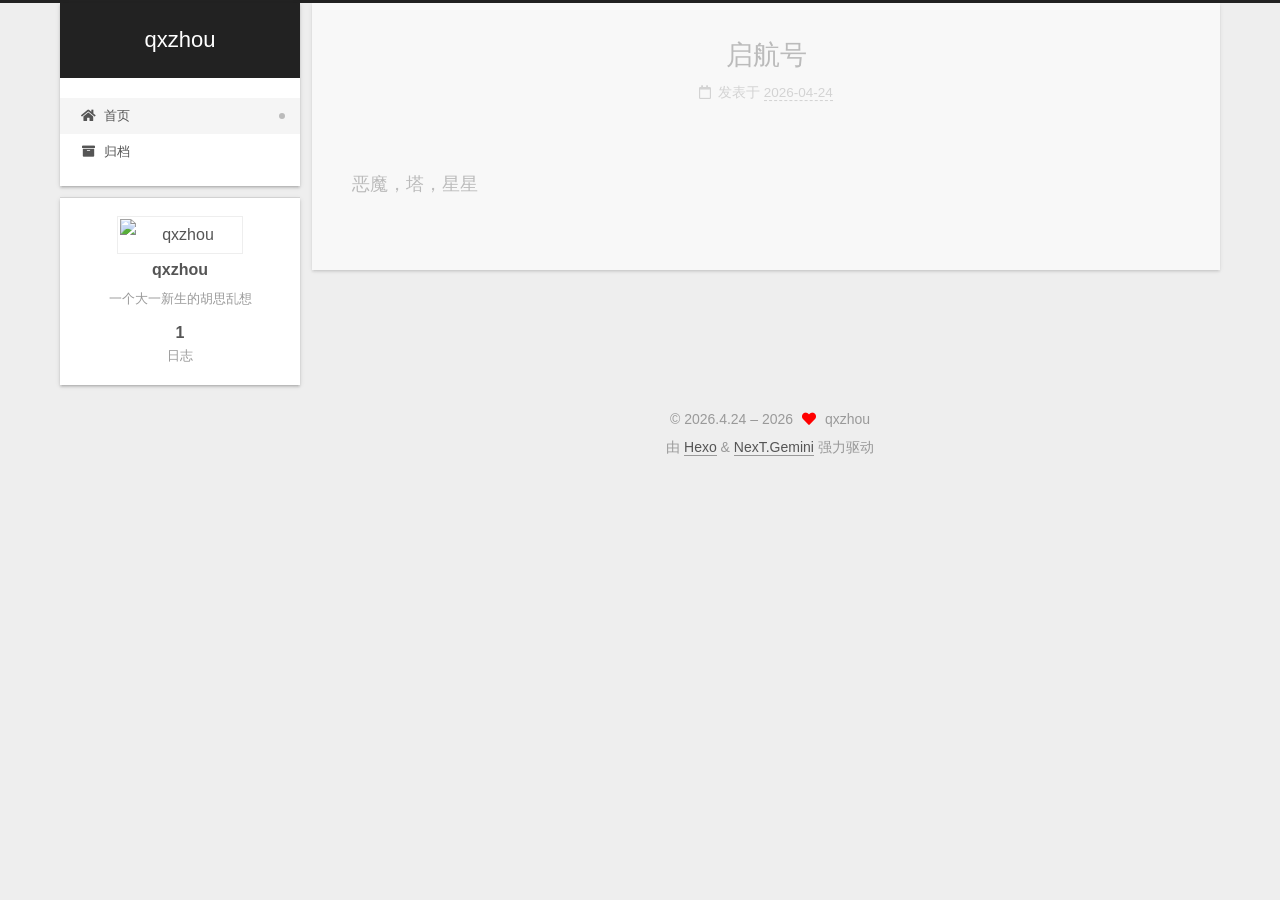
==== index.html @ 60a5f027 "Site updated: 2026-04-24 17:37:50" ====
<!DOCTYPE html>
<html lang="zh-CN">
<head>
  <meta charset="UTF-8">
<meta name="viewport" content="width=device-width, initial-scale=1, maximum-scale=2">
<meta name="theme-color" content="#222">
<meta name="generator" content="Hexo 8.1.1">
  <link rel="apple-touch-icon" sizes="180x180" href="/images/apple-touch-icon-next.png">
  <link rel="icon" type="image/png" sizes="32x32" href="/images/favicon-32x32-next.png">
  <link rel="icon" type="image/png" sizes="16x16" href="/images/favicon-16x16-next.png">
  <link rel="mask-icon" href="/images/logo.svg" color="#222">

<link rel="stylesheet" href="/css/main.css">


<link rel="stylesheet" href="/lib/font-awesome/css/all.min.css">

<script id="hexo-configurations">
    var NexT = window.NexT || {};
    var CONFIG = {"hostname":"example.com","root":"/","scheme":"Gemini","version":"7.8.0","exturl":false,"sidebar":{"position":"left","display":"post","padding":18,"offset":12,"onmobile":false},"copycode":{"enable":false,"show_result":false,"style":null},"back2top":{"enable":true,"sidebar":false,"scrollpercent":false},"bookmark":{"enable":false,"color":"#222","save":"auto"},"fancybox":false,"mediumzoom":false,"lazyload":false,"pangu":false,"comments":{"style":"tabs","active":null,"storage":true,"lazyload":false,"nav":null},"algolia":{"hits":{"per_page":10},"labels":{"input_placeholder":"Search for Posts","hits_empty":"We didn't find any results for the search: ${query}","hits_stats":"${hits} results found in ${time} ms"}},"localsearch":{"enable":false,"trigger":"auto","top_n_per_article":1,"unescape":false,"preload":false},"motion":{"enable":true,"async":false,"transition":{"post_block":"fadeIn","post_header":"slideDownIn","post_body":"slideDownIn","coll_header":"slideLeftIn","sidebar":"slideUpIn"}},"path":"search.xml"};
  </script>

  <meta name="description" content="一个大一新生的胡思乱想">
<meta property="og:type" content="website">
<meta property="og:title" content="qxzhou">
<meta property="og:url" content="http://example.com/index.html">
<meta property="og:site_name" content="qxzhou">
<meta property="og:description" content="一个大一新生的胡思乱想">
<meta property="og:locale" content="zh_CN">
<meta property="article:author" content="qxzhou">
<meta name="twitter:card" content="summary">

<link rel="canonical" href="http://example.com/">


<script id="page-configurations">
  // https://hexo.io/docs/variables.html
  CONFIG.page = {
    sidebar: "",
    isHome : true,
    isPost : false,
    lang   : 'zh-CN'
  };
</script>

  <title>qxzhou</title>
  






  <noscript>
  <style>
  .use-motion .brand,
  .use-motion .menu-item,
  .sidebar-inner,
  .use-motion .post-block,
  .use-motion .pagination,
  .use-motion .comments,
  .use-motion .post-header,
  .use-motion .post-body,
  .use-motion .collection-header { opacity: initial; }

  .use-motion .site-title,
  .use-motion .site-subtitle {
    opacity: initial;
    top: initial;
  }

  .use-motion .logo-line-before i { left: initial; }
  .use-motion .logo-line-after i { right: initial; }
  </style>
</noscript>

</head>

<body itemscope itemtype="http://schema.org/WebPage">
  <div class="container use-motion">
    <div class="headband"></div>

    <header class="header" itemscope itemtype="http://schema.org/WPHeader">
      <div class="header-inner"><div class="site-brand-container">
  <div class="site-nav-toggle">
    <div class="toggle" aria-label="切换导航栏">
      <span class="toggle-line toggle-line-first"></span>
      <span class="toggle-line toggle-line-middle"></span>
      <span class="toggle-line toggle-line-last"></span>
    </div>
  </div>

  <div class="site-meta">

    <a href="/" class="brand" rel="start">
      <span class="logo-line-before"><i></i></span>
      <h1 class="site-title">qxzhou</h1>
      <span class="logo-line-after"><i></i></span>
    </a>
  </div>

  <div class="site-nav-right">
    <div class="toggle popup-trigger">
    </div>
  </div>
</div>




<nav class="site-nav">
  <ul id="menu" class="main-menu menu">
        <li class="menu-item menu-item-home">

    <a href="/" rel="section"><i class="fa fa-home fa-fw"></i>首页</a>

  </li>
        <li class="menu-item menu-item-archives">

    <a href="/archives/" rel="section"><i class="fa fa-archive fa-fw"></i>归档</a>

  </li>
  </ul>
</nav>




</div>
    </header>

    
  <div class="back-to-top">
    <i class="fa fa-arrow-up"></i>
    <span>0%</span>
  </div>


    <main class="main">
      <div class="main-inner">
        <div class="content-wrap">
          

          <div class="content index posts-expand">
            
      
  
  
  <article itemscope itemtype="http://schema.org/Article" class="post-block" lang="zh-CN">
    <link itemprop="mainEntityOfPage" href="http://example.com/2026/04/24/first-blog/">

    <span hidden itemprop="author" itemscope itemtype="http://schema.org/Person">
      <meta itemprop="image" content="/images/avatar.png">
      <meta itemprop="name" content="qxzhou">
      <meta itemprop="description" content="一个大一新生的胡思乱想">
    </span>

    <span hidden itemprop="publisher" itemscope itemtype="http://schema.org/Organization">
      <meta itemprop="name" content="qxzhou">
    </span>
      <header class="post-header">
        <h2 class="post-title" itemprop="name headline">
          
            <a href="/2026/04/24/first-blog/" class="post-title-link" itemprop="url">启航号</a>
        </h2>

        <div class="post-meta">
            <span class="post-meta-item">
              <span class="post-meta-item-icon">
                <i class="far fa-calendar"></i>
              </span>
              <span class="post-meta-item-text">发表于</span>
              

              <time title="创建时间：2026-04-24 16:50:11 / 修改时间：17:37:23" itemprop="dateCreated datePublished" datetime="2026-04-24T16:50:11+08:00">2026-04-24</time>
            </span>

          

        </div>
      </header>

    
    
    
    <div class="post-body" itemprop="articleBody">

      
          <p>恶魔，塔，星星</p>

      
    </div>

    
    
    
      <footer class="post-footer">
        <div class="post-eof"></div>
      </footer>
  </article>
  
  
  


  



          </div>
          

<script>
  window.addEventListener('tabs:register', () => {
    let { activeClass } = CONFIG.comments;
    if (CONFIG.comments.storage) {
      activeClass = localStorage.getItem('comments_active') || activeClass;
    }
    if (activeClass) {
      let activeTab = document.querySelector(`a[href="#comment-${activeClass}"]`);
      if (activeTab) {
        activeTab.click();
      }
    }
  });
  if (CONFIG.comments.storage) {
    window.addEventListener('tabs:click', event => {
      if (!event.target.matches('.tabs-comment .tab-content .tab-pane')) return;
      let commentClass = event.target.classList[1];
      localStorage.setItem('comments_active', commentClass);
    });
  }
</script>

        </div>
          
  
  <div class="toggle sidebar-toggle">
    <span class="toggle-line toggle-line-first"></span>
    <span class="toggle-line toggle-line-middle"></span>
    <span class="toggle-line toggle-line-last"></span>
  </div>

  <aside class="sidebar">
    <div class="sidebar-inner">

      <ul class="sidebar-nav motion-element">
        <li class="sidebar-nav-toc">
          文章目录
        </li>
        <li class="sidebar-nav-overview">
          站点概览
        </li>
      </ul>

      <!--noindex-->
      <div class="post-toc-wrap sidebar-panel">
      </div>
      <!--/noindex-->

      <div class="site-overview-wrap sidebar-panel">
        <div class="site-author motion-element" itemprop="author" itemscope itemtype="http://schema.org/Person">
    <img class="site-author-image" itemprop="image" alt="qxzhou"
      src="/images/avatar.png">
  <p class="site-author-name" itemprop="name">qxzhou</p>
  <div class="site-description" itemprop="description">一个大一新生的胡思乱想</div>
</div>
<div class="site-state-wrap motion-element">
  <nav class="site-state">
      <div class="site-state-item site-state-posts">
          <a href="/archives/">
        
          <span class="site-state-item-count">1</span>
          <span class="site-state-item-name">日志</span>
        </a>
      </div>
  </nav>
</div>



      </div>

    </div>
  </aside>
  <div id="sidebar-dimmer"></div>


      </div>
    </main>

    <footer class="footer">
      <div class="footer-inner">
        

        

<div class="copyright">
  
  &copy; 2026.4.24 – 
  <span itemprop="copyrightYear">2026</span>
  <span class="with-love">
    <i class="fa fa-heart"></i>
  </span>
  <span class="author" itemprop="copyrightHolder">qxzhou</span>
</div>
  <div class="powered-by">由 <a href="https://hexo.io/" class="theme-link" rel="noopener" target="_blank">Hexo</a> & <a href="https://theme-next.org/" class="theme-link" rel="noopener" target="_blank">NexT.Gemini</a> 强力驱动
  </div>

        








      </div>
    </footer>
  </div>

  
  <script src="/lib/anime.min.js"></script>
  <script src="/lib/velocity/velocity.min.js"></script>
  <script src="/lib/velocity/velocity.ui.min.js"></script>

<script src="/js/utils.js"></script>

<script src="/js/motion.js"></script>


<script src="/js/schemes/pisces.js"></script>


<script src="/js/next-boot.js"></script>




  















  

  

</body>
</html>
---- css/main.css ----
:root {
  --body-bg-color: #eee;
  --content-bg-color: #fff;
  --card-bg-color: #f5f5f5;
  --text-color: #555;
  --blockquote-color: #666;
  --link-color: #555;
  --link-hover-color: #222;
  --brand-color: #fff;
  --brand-hover-color: #fff;
  --table-row-odd-bg-color: #f9f9f9;
  --table-row-hover-bg-color: #f5f5f5;
  --menu-item-bg-color: #f5f5f5;
  --btn-default-bg: #fff;
  --btn-default-color: #555;
  --btn-default-border-color: #555;
  --btn-default-hover-bg: #222;
  --btn-default-hover-color: #fff;
  --btn-default-hover-border-color: #222;
}
html {
  line-height: 1.15; /* 1 */
  -webkit-text-size-adjust: 100%; /* 2 */
}
body {
  margin: 0;
}
main {
  display: block;
}
h1 {
  font-size: 2em;
  margin: 0.67em 0;
}
hr {
  box-sizing: content-box; /* 1 */
  height: 0; /* 1 */
  overflow: visible; /* 2 */
}
pre {
  font-family: monospace, monospace; /* 1 */
  font-size: 1em; /* 2 */
}
a {
  background: transparent;
}
abbr[title] {
  border-bottom: none; /* 1 */
  text-decoration: underline; /* 2 */
  text-decoration: underline dotted; /* 2 */
}
b,
strong {
  font-weight: bolder;
}
code,
kbd,
samp {
  font-family: monospace, monospace; /* 1 */
  font-size: 1em; /* 2 */
}
small {
  font-size: 80%;
}
sub,
sup {
  font-size: 75%;
  line-height: 0;
  position: relative;
  vertical-align: baseline;
}
sub {
  bottom: -0.25em;
}
sup {
  top: -0.5em;
}
img {
  border-style: none;
}
button,
input,
optgroup,
select,
textarea {
  font-family: inherit; /* 1 */
  font-size: 100%; /* 1 */
  line-height: 1.15; /* 1 */
  margin: 0; /* 2 */
}
button,
input {
/* 1 */
  overflow: visible;
}
button,
select {
/* 1 */
  text-transform: none;
}
button,
[type='button'],
[type='reset'],
[type='submit'] {
  -webkit-appearance: button;
}
button::-moz-focus-inner,
[type='button']::-moz-focus-inner,
[type='reset']::-moz-focus-inner,
[type='submit']::-moz-focus-inner {
  border-style: none;
  padding: 0;
}
button:-moz-focusring,
[type='button']:-moz-focusring,
[type='reset']:-moz-focusring,
[type='submit']:-moz-focusring {
  outline: 1px dotted ButtonText;
}
fieldset {
  padding: 0.35em 0.75em 0.625em;
}
legend {
  box-sizing: border-box; /* 1 */
  color: inherit; /* 2 */
  display: table; /* 1 */
  max-width: 100%; /* 1 */
  padding: 0; /* 3 */
  white-space: normal; /* 1 */
}
progress {
  vertical-align: baseline;
}
textarea {
  overflow: auto;
}
[type='checkbox'],
[type='radio'] {
  box-sizing: border-box; /* 1 */
  padding: 0; /* 2 */
}
[type='number']::-webkit-inner-spin-button,
[type='number']::-webkit-outer-spin-button {
  height: auto;
}
[type='search'] {
  outline-offset: -2px; /* 2 */
  -webkit-appearance: textfield; /* 1 */
}
[type='search']::-webkit-search-decoration {
  -webkit-appearance: none;
}
::-webkit-file-upload-button {
  font: inherit; /* 2 */
  -webkit-appearance: button; /* 1 */
}
details {
  display: block;
}
summary {
  display: list-item;
}
template {
  display: none;
}
[hidden] {
  display: none;
}
::selection {
  background: #262a30;
  color: #eee;
}
html,
body {
  height: 100%;
}
body {
  background: var(--body-bg-color);
  color: var(--text-color);
  font-family: 'Lato', "PingFang SC", "Microsoft YaHei", sans-serif;
  font-size: 1em;
  line-height: 2;
}
@media (max-width: 991px) {
  body {
    padding-left: 0 !important;
    padding-right: 0 !important;
  }
}
h1,
h2,
h3,
h4,
h5,
h6 {
  font-family: 'Lato', "PingFang SC", "Microsoft YaHei", sans-serif;
  font-weight: bold;
  line-height: 1.5;
  margin: 20px 0 15px;
}
h1 {
  font-size: 1.5em;
}
h2 {
  font-size: 1.375em;
}
h3 {
  font-size: 1.25em;
}
h4 {
  font-size: 1.125em;
}
h5 {
  font-size: 1em;
}
h6 {
  font-size: 0.875em;
}
p {
  margin: 0 0 20px 0;
}
a,
span.exturl {
  border-bottom: 1px solid #999;
  color: var(--link-color);
  outline: 0;
  text-decoration: none;
  overflow-wrap: break-word;
  word-wrap: break-word;
  cursor: pointer;
}
a:hover,
span.exturl:hover {
  border-bottom-color: var(--link-hover-color);
  color: var(--link-hover-color);
}
iframe,
img,
video {
  display: block;
  margin-left: auto;
  margin-right: auto;
  max-width: 100%;
}
hr {
  background-image: repeating-linear-gradient(-45deg, #ddd, #ddd 4px, transparent 4px, transparent 8px);
  border: 0;
  height: 3px;
  margin: 40px 0;
}
blockquote {
  border-left: 4px solid #ddd;
  color: var(--blockquote-color);
  margin: 0;
  padding: 0 15px;
}
blockquote cite::before {
  content: '-';
  padding: 0 5px;
}
dt {
  font-weight: bold;
}
dd {
  margin: 0;
  padding: 0;
}
kbd {
  background-color: #f5f5f5;
  background-image: linear-gradient(#eee, #fff, #eee);
  border: 1px solid #ccc;
  border-radius: 0.2em;
  box-shadow: 0.1em 0.1em 0.2em rgba(0,0,0,0.1);
  color: #555;
  font-family: inherit;
  padding: 0.1em 0.3em;
  white-space: nowrap;
}
.table-container {
  overflow: auto;
}
table {
  border-collapse: collapse;
  border-spacing: 0;
  font-size: 0.875em;
  margin: 0 0 20px 0;
  width: 100%;
}
tbody tr:nth-of-type(odd) {
  background: var(--table-row-odd-bg-color);
}
tbody tr:hover {
  background: var(--table-row-hover-bg-color);
}
caption,
th,
td {
  font-weight: normal;
  padding: 8px;
  vertical-align: middle;
}
th,
td {
  border: 1px solid #ddd;
  border-bottom: 3px solid #ddd;
}
th {
  font-weight: 700;
  padding-bottom: 10px;
}
td {
  border-bottom-width: 1px;
}
.btn {
  background: var(--btn-default-bg);
  border: 2px solid var(--btn-default-border-color);
  border-radius: 2px;
  color: var(--btn-default-color);
  display: inline-block;
  font-size: 0.875em;
  line-height: 2;
  padding: 0 20px;
  text-decoration: none;
  transition-property: background-color;
  transition-delay: 0s;
  transition-duration: 0.2s;
  transition-timing-function: ease-in-out;
}
.btn:hover {
  background: var(--btn-default-hover-bg);
  border-color: var(--btn-default-hover-border-color);
  color: var(--btn-default-hover-color);
}
.btn + .btn {
  margin: 0 0 8px 8px;
}
.btn .fa-fw {
  text-align: left;
  width: 1.285714285714286em;
}
.toggle {
  line-height: 0;
}
.toggle .toggle-line {
  background: #fff;
  display: inline-block;
  height: 2px;
  left: 0;
  position: relative;
  top: 0;
  transition: all 0.4s;
  vertical-align: top;
  width: 100%;
}
.toggle .toggle-line:not(:first-child) {
  margin-top: 3px;
}
.toggle.toggle-arrow .toggle-line-first {
  left: 50%;
  top: 2px;
  transform: rotate(45deg);
  width: 50%;
}
.toggle.toggle-arrow .toggle-line-middle {
  left: 2px;
  width: 90%;
}
.toggle.toggle-arrow .toggle-line-last {
  left: 50%;
  top: -2px;
  transform: rotate(-45deg);
  width: 50%;
}
.toggle.toggle-close .toggle-line-first {
  transform: rotate(-45deg);
  top: 5px;
}
.toggle.toggle-close .toggle-line-middle {
  opacity: 0;
}
.toggle.toggle-close .toggle-line-last {
  transform: rotate(45deg);
  top: -5px;
}
.highlight,
pre {
  background: #f7f7f7;
  color: #4d4d4c;
  line-height: 1.6;
  margin: 0 auto 20px;
}
pre,
code {
  font-family: consolas, Menlo, monospace, "PingFang SC", "Microsoft YaHei";
}
code {
  background: #eee;
  border-radius: 3px;
  color: #555;
  padding: 2px 4px;
  overflow-wrap: break-word;
  word-wrap: break-word;
}
.highlight *::selection {
  background: #d6d6d6;
}
.highlight pre {
  border: 0;
  margin: 0;
  padding: 10px 0;
}
.highlight table {
  border: 0;
  margin: 0;
  width: auto;
}
.highlight td {
  border: 0;
  padding: 0;
}
.highlight figcaption {
  background: #eff2f3;
  color: #4d4d4c;
  display: flex;
  font-size: 0.875em;
  justify-content: space-between;
  line-height: 1.2;
  padding: 0.5em;
}
.highlight figcaption a {
  color: #4d4d4c;
}
.highlight figcaption a:hover {
  border-bottom-color: #4d4d4c;
}
.highlight .gutter {
  -moz-user-select: none;
  -ms-user-select: none;
  -webkit-user-select: none;
  user-select: none;
}
.highlight .gutter pre {
  background: #eff2f3;
  color: #869194;
  padding-left: 10px;
  padding-right: 10px;
  text-align: right;
}
.highlight .code pre {
  background: #f7f7f7;
  padding-left: 10px;
  width: 100%;
}
.gist table {
  width: auto;
}
.gist table td {
  border: 0;
}
pre {
  overflow: auto;
  padding: 10px;
}
pre code {
  background: none;
  color: #4d4d4c;
  font-size: 0.875em;
  padding: 0;
  text-shadow: none;
}
pre .deletion {
  background: #fdd;
}
pre .addition {
  background: #dfd;
}
pre .meta {
  color: #eab700;
  -moz-user-select: none;
  -ms-user-select: none;
  -webkit-user-select: none;
  user-select: none;
}
pre .comment {
  color: #8e908c;
}
pre .variable,
pre .attribute,
pre .tag,
pre .name,
pre .regexp,
pre .ruby .constant,
pre .xml .tag .title,
pre .xml .pi,
pre .xml .doctype,
pre .html .doctype,
pre .css .id,
pre .css .class,
pre .css .pseudo {
  color: #c82829;
}
pre .number,
pre .preprocessor,
pre .built_in,
pre .builtin-name,
pre .literal,
pre .params,
pre .constant,
pre .command {
  color: #f5871f;
}
pre .ruby .class .title,
pre .css .rules .attribute,
pre .string,
pre .symbol,
pre .value,
pre .inheritance,
pre .header,
pre .ruby .symbol,
pre .xml .cdata,
pre .special,
pre .formula {
  color: #718c00;
}
pre .title,
pre .css .hexcolor {
  color: #3e999f;
}
pre .function,
pre .python .decorator,
pre .python .title,
pre .ruby .function .title,
pre .ruby .title .keyword,
pre .perl .sub,
pre .javascript .title,
pre .coffeescript .title {
  color: #4271ae;
}
pre .keyword,
pre .javascript .function {
  color: #8959a8;
}
.blockquote-center {
  border-left: none;
  margin: 40px 0;
  padding: 0;
  position: relative;
  text-align: center;
}
.blockquote-center .fa {
  display: block;
  opacity: 0.6;
  position: absolute;
  width: 100%;
}
.blockquote-center .fa-quote-left {
  border-top: 1px solid #ccc;
  text-align: left;
  top: -20px;
}
.blockquote-center .fa-quote-right {
  border-bottom: 1px solid #ccc;
  text-align: right;
  bottom: -20px;
}
.blockquote-center p,
.blockquote-center div {
  text-align: center;
}
.post-body .group-picture img {
  margin: 0 auto;
  padding: 0 3px;
}
.group-picture-row {
  margin-bottom: 6px;
  overflow: hidden;
}
.group-picture-column {
  float: left;
  margin-bottom: 10px;
}
.post-body .label {
  color: #555;
  display: inline;
  padding: 0 2px;
}
.post-body .label.default {
  background: #f0f0f0;
}
.post-body .label.primary {
  background: #efe6f7;
}
.post-body .label.info {
  background: #e5f2f8;
}
.post-body .label.success {
  background: #e7f4e9;
}
.post-body .label.warning {
  background: #fcf6e1;
}
.post-body .label.danger {
  background: #fae8eb;
}
.post-body .tabs {
  margin-bottom: 20px;
}
.post-body .tabs,
.tabs-comment {
  display: block;
  padding-top: 10px;
  position: relative;
}
.post-body .tabs ul.nav-tabs,
.tabs-comment ul.nav-tabs {
  display: flex;
  flex-wrap: wrap;
  margin: 0;
  margin-bottom: -1px;
  padding: 0;
}
@media (max-width: 413px) {
  .post-body .tabs ul.nav-tabs,
  .tabs-comment ul.nav-tabs {
    display: block;
    margin-bottom: 5px;
  }
}
.post-body .tabs ul.nav-tabs li.tab,
.tabs-comment ul.nav-tabs li.tab {
  border-bottom: 1px solid #ddd;
  border-left: 1px solid transparent;
  border-right: 1px solid transparent;
  border-top: 3px solid transparent;
  flex-grow: 1;
  list-style-type: none;
  border-radius: 0 0 0 0;
}
@media (max-width: 413px) {
  .post-body .tabs ul.nav-tabs li.tab,
  .tabs-comment ul.nav-tabs li.tab {
    border-bottom: 1px solid transparent;
    border-left: 3px solid transparent;
    border-right: 1px solid transparent;
    border-top: 1px solid transparent;
  }
}
@media (max-width: 413px) {
  .post-body .tabs ul.nav-tabs li.tab,
  .tabs-comment ul.nav-tabs li.tab {
    border-radius: 0;
  }
}
.post-body .tabs ul.nav-tabs li.tab a,
.tabs-comment ul.nav-tabs li.tab a {
  border-bottom: initial;
  display: block;
  line-height: 1.8;
  outline: 0;
  padding: 0.25em 0.75em;
  text-align: center;
  transition-delay: 0s;
  transition-duration: 0.2s;
  transition-timing-function: ease-out;
}
.post-body .tabs ul.nav-tabs li.tab a i,
.tabs-comment ul.nav-tabs li.tab a i {
  width: 1.285714285714286em;
}
.post-body .tabs ul.nav-tabs li.tab.active,
.tabs-comment ul.nav-tabs li.tab.active {
  border-bottom: 1px solid transparent;
  border-left: 1px solid #ddd;
  border-right: 1px solid #ddd;
  border-top: 3px solid #fc6423;
}
@media (max-width: 413px) {
  .post-body .tabs ul.nav-tabs li.tab.active,
  .tabs-comment ul.nav-tabs li.tab.active {
    border-bottom: 1px solid #ddd;
    border-left: 3px solid #fc6423;
    border-right: 1px solid #ddd;
    border-top: 1px solid #ddd;
  }
}
.post-body .tabs ul.nav-tabs li.tab.active a,
.tabs-comment ul.nav-tabs li.tab.active a {
  color: var(--link-color);
  cursor: default;
}
.post-body .tabs .tab-content .tab-pane,
.tabs-comment .tab-content .tab-pane {
  border: 1px solid #ddd;
  border-top: 0;
  padding: 20px 20px 0 20px;
  border-radius: 0;
}
.post-body .tabs .tab-content .tab-pane:not(.active),
.tabs-comment .tab-content .tab-pane:not(.active) {
  display: none;
}
.post-body .tabs .tab-content .tab-pane.active,
.tabs-comment .tab-content .tab-pane.active {
  display: block;
}
.post-body .tabs .tab-content .tab-pane.active:nth-of-type(1),
.tabs-comment .tab-content .tab-pane.active:nth-of-type(1) {
  border-radius: 0 0 0 0;
}
@media (max-width: 413px) {
  .post-body .tabs .tab-content .tab-pane.active:nth-of-type(1),
  .tabs-comment .tab-content .tab-pane.active:nth-of-type(1) {
    border-radius: 0;
  }
}
.post-body .note {
  border-radius: 3px;
  margin-bottom: 20px;
  padding: 1em;
  position: relative;
  border: 1px solid #eee;
  border-left-width: 5px;
}
.post-body .note h2,
.post-body .note h3,
.post-body .note h4,
.post-body .note h5,
.post-body .note h6 {
  margin-top: 0;
  border-bottom: initial;
  margin-bottom: 0;
  padding-top: 0;
}
.post-body .note p:first-child,
.post-body .note ul:first-child,
.post-body .note ol:first-child,
.post-body .note table:first-child,
.post-body .note pre:first-child,
.post-body .note blockquote:first-child,
.post-body .note img:first-child {
  margin-top: 0;
}
.post-body .note p:last-child,
.post-body .note ul:last-child,
.post-body .note ol:last-child,
.post-body .note table:last-child,
.post-body .note pre:last-child,
.post-body .note blockquote:last-child,
.post-body .note img:last-child {
  margin-bottom: 0;
}
.post-body .note.default {
  border-left-color: #777;
}
.post-body .note.default h2,
.post-body .note.default h3,
.post-body .note.default h4,
.post-body .note.default h5,
.post-body .note.default h6 {
  color: #777;
}
.post-body .note.primary {
  border-left-color: #6f42c1;
}
.post-body .note.primary h2,
.post-body .note.primary h3,
.post-body .note.primary h4,
.post-body .note.primary h5,
.post-body .note.primary h6 {
  color: #6f42c1;
}
.post-body .note.info {
  border-left-color: #428bca;
}
.post-body .note.info h2,
.post-body .note.info h3,
.post-body .note.info h4,
.post-body .note.info h5,
.post-body .note.info h6 {
  color: #428bca;
}
.post-body .note.success {
  border-left-color: #5cb85c;
}
.post-body .note.success h2,
.post-body .note.success h3,
.post-body .note.success h4,
.post-body .note.success h5,
.post-body .note.success h6 {
  color: #5cb85c;
}
.post-body .note.warning {
  border-left-color: #f0ad4e;
}
.post-body .note.warning h2,
.post-body .note.warning h3,
.post-body .note.warning h4,
.post-body .note.warning h5,
.post-body .note.warning h6 {
  color: #f0ad4e;
}
.post-body .note.danger {
  border-left-color: #d9534f;
}
.post-body .note.danger h2,
.post-body .note.danger h3,
.post-body .note.danger h4,
.post-body .note.danger h5,
.post-body .note.danger h6 {
  color: #d9534f;
}
.pagination .prev,
.pagination .next,
.pagination .page-number,
.pagination .space {
  display: inline-block;
  margin: 0 10px;
  padding: 0 11px;
  position: relative;
  top: -1px;
}
@media (max-width: 767px) {
  .pagination .prev,
  .pagination .next,
  .pagination .page-number,
  .pagination .space {
    margin: 0 5px;
  }
}
.pagination {
  border-top: 1px solid #eee;
  margin: 120px 0 0;
  text-align: center;
}
.pagination .prev,
.pagination .next,
.pagination .page-number {
  border-bottom: 0;
  border-top: 1px solid #eee;
  transition-property: border-color;
  transition-delay: 0s;
  transition-duration: 0.2s;
  transition-timing-function: ease-in-out;
}
.pagination .prev:hover,
.pagination .next:hover,
.pagination .page-number:hover {
  border-top-color: #222;
}
.pagination .space {
  margin: 0;
  padding: 0;
}
.pagination .prev {
  margin-left: 0;
}
.pagination .next {
  margin-right: 0;
}
.pagination .page-number.current {
  background: #ccc;
  border-top-color: #ccc;
  color: #fff;
}
@media (max-width: 767px) {
  .pagination {
    border-top: none;
  }
  .pagination .prev,
  .pagination .next,
  .pagination .page-number {
    border-bottom: 1px solid #eee;
    border-top: 0;
    margin-bottom: 10px;
    padding: 0 10px;
  }
  .pagination .prev:hover,
  .pagination .next:hover,
  .pagination .page-number:hover {
    border-bottom-color: #222;
  }
}
.comments {
  margin-top: 60px;
  overflow: hidden;
}
.comment-button-group {
  display: flex;
  flex-wrap: wrap-reverse;
  justify-content: center;
  margin: 1em 0;
}
.comment-button-group .comment-button {
  margin: 0.1em 0.2em;
}
.comment-button-group .comment-button.active {
  background: var(--btn-default-hover-bg);
  border-color: var(--btn-default-hover-border-color);
  color: var(--btn-default-hover-color);
}
.comment-position {
  display: none;
}
.comment-position.active {
  display: block;
}
.tabs-comment {
  background: var(--content-bg-color);
  margin-top: 4em;
  padding-top: 0;
}
.tabs-comment .comments {
  border: 0;
  box-shadow: none;
  margin-top: 0;
  padding-top: 0;
}
.container {
  min-height: 100%;
  position: relative;
}
.main-inner {
  margin: 0 auto;
  width: calc(100% - 20px);
}
@media (min-width: 1200px) {
  .main-inner {
    width: 1160px;
  }
}
@media (min-width: 1600px) {
  .main-inner {
    width: 73%;
  }
}
@media (max-width: 767px) {
  .content-wrap {
    padding: 0 20px;
  }
}
.header {
  background: transparent;
}
.header-inner {
  margin: 0 auto;
  width: calc(100% - 20px);
}
@media (min-width: 1200px) {
  .header-inner {
    width: 1160px;
  }
}
@media (min-width: 1600px) {
  .header-inner {
    width: 73%;
  }
}
.site-brand-container {
  display: flex;
  flex-shrink: 0;
  padding: 0 10px;
}
.headband {
  background: #222;
  height: 3px;
}
.site-meta {
  flex-grow: 1;
  text-align: center;
}
@media (max-width: 767px) {
  .site-meta {
    text-align: center;
  }
}
.brand {
  border-bottom: none;
  color: var(--brand-color);
  display: inline-block;
  line-height: 1.375em;
  padding: 0 40px;
  position: relative;
}
.brand:hover {
  color: var(--brand-hover-color);
}
.site-title {
  font-family: 'Lato', "PingFang SC", "Microsoft YaHei", sans-serif;
  font-size: 1.375em;
  font-weight: normal;
  margin: 0;
}
.site-subtitle {
  color: #ddd;
  font-size: 0.8125em;
  margin: 10px 0;
}
.use-motion .brand {
  opacity: 0;
}
.use-motion .site-title,
.use-motion .site-subtitle,
.use-motion .custom-logo-image {
  opacity: 0;
  position: relative;
  top: -10px;
}
.site-nav-toggle,
.site-nav-right {
  display: none;
}
@media (max-width: 767px) {
  .site-nav-toggle,
  .site-nav-right {
    display: flex;
    flex-direction: column;
    justify-content: center;
  }
}
.site-nav-toggle .toggle,
.site-nav-right .toggle {
  color: var(--text-color);
  padding: 10px;
  width: 22px;
}
.site-nav-toggle .toggle .toggle-line,
.site-nav-right .toggle .toggle-line {
  background: var(--text-color);
  border-radius: 1px;
}
.site-nav {
  display: block;
}
@media (max-width: 767px) {
  .site-nav {
    clear: both;
    display: none;
  }
}
.site-nav.site-nav-on {
  display: block;
}
.menu {
  margin-top: 20px;
  padding-left: 0;
  text-align: center;
}
.menu-item {
  display: inline-block;
  list-style: none;
  margin: 0 10px;
}
@media (max-width: 767px) {
  .menu-item {
    display: block;
    margin-top: 10px;
  }
  .menu-item.menu-item-search {
    display: none;
  }
}
.menu-item a,
.menu-item span.exturl {
  border-bottom: 0;
  display: block;
  font-size: 0.8125em;
  transition-property: border-color;
  transition-delay: 0s;
  transition-duration: 0.2s;
  transition-timing-function: ease-in-out;
}
@media (hover: none) {
  .menu-item a:hover,
  .menu-item span.exturl:hover {
    border-bottom-color: transparent !important;
  }
}
.menu-item .fa,
.menu-item .fab,
.menu-item .far,
.menu-item .fas {
  margin-right: 8px;
}
.menu-item .badge {
  display: inline-block;
  font-weight: bold;
  line-height: 1;
  margin-left: 0.35em;
  margin-top: 0.35em;
  text-align: center;
  white-space: nowrap;
}
@media (max-width: 767px) {
  .menu-item .badge {
    float: right;
    margin-left: 0;
  }
}
.menu-item-active a,
.menu .menu-item a:hover,
.menu .menu-item span.exturl:hover {
  background: var(--menu-item-bg-color);
}
.use-motion .menu-item {
  opacity: 0;
}
.sidebar {
  background: #222;
  bottom: 0;
  box-shadow: inset 0 2px 6px #000;
  position: fixed;
  top: 0;
}
@media (max-width: 991px) {
  .sidebar {
    display: none;
  }
}
.sidebar-inner {
  color: #999;
  padding: 18px 10px;
  text-align: center;
}
.cc-license {
  margin-top: 10px;
  text-align: center;
}
.cc-license .cc-opacity {
  border-bottom: none;
  opacity: 0.7;
}
.cc-license .cc-opacity:hover {
  opacity: 0.9;
}
.cc-license img {
  display: inline-block;
}
.site-author-image {
  border: 1px solid #eee;
  display: block;
  margin: 0 auto;
  max-width: 120px;
  padding: 2px;
}
.site-author-name {
  color: var(--text-color);
  font-weight: 600;
  margin: 0;
  text-align: center;
}
.site-description {
  color: #999;
  font-size: 0.8125em;
  margin-top: 0;
  text-align: center;
}
.links-of-author {
  margin-top: 15px;
}
.links-of-author a,
.links-of-author span.exturl {
  border-bottom-color: #555;
  display: inline-block;
  font-size: 0.8125em;
  margin-bottom: 10px;
  margin-right: 10px;
  vertical-align: middle;
}
.links-of-author a::before,
.links-of-author span.exturl::before {
  background: #ffff29;
  border-radius: 50%;
  content: ' ';
  display: inline-block;
  height: 4px;
  margin-right: 3px;
  vertical-align: middle;
  width: 4px;
}
.sidebar-button {
  margin-top: 15px;
}
.sidebar-button a {
  border: 1px solid #fc6423;
  border-radius: 4px;
  color: #fc6423;
  display: inline-block;
  padding: 0 15px;
}
.sidebar-button a .fa,
.sidebar-button a .fab,
.sidebar-button a .far,
.sidebar-button a .fas {
  margin-right: 5px;
}
.sidebar-button a:hover {
  background: #fc6423;
  border: 1px solid #fc6423;
  color: #fff;
}
.sidebar-button a:hover .fa,
.sidebar-button a:hover .fab,
.sidebar-button a:hover .far,
.sidebar-button a:hover .fas {
  color: #fff;
}
.links-of-blogroll {
  font-size: 0.8125em;
  margin-top: 10px;
}
.links-of-blogroll-title {
  font-size: 0.875em;
  font-weight: 600;
  margin-top: 0;
}
.links-of-blogroll-list {
  list-style: none;
  margin: 0;
  padding: 0;
}
#sidebar-dimmer {
  display: none;
}
@media (max-width: 767px) {
  #sidebar-dimmer {
    background: #000;
    display: block;
    height: 100%;
    left: 100%;
    opacity: 0;
    position: fixed;
    top: 0;
    width: 100%;
    z-index: 1100;
  }
  .sidebar-active + #sidebar-dimmer {
    opacity: 0.7;
    transform: translateX(-100%);
    transition: opacity 0.5s;
  }
}
.sidebar-nav {
  margin: 0;
  padding-bottom: 20px;
  padding-left: 0;
}
.sidebar-nav li {
  border-bottom: 1px solid transparent;
  color: var(--text-color);
  cursor: pointer;
  display: inline-block;
  font-size: 0.875em;
}
.sidebar-nav li.sidebar-nav-overview {
  margin-left: 10px;
}
.sidebar-nav li:hover {
  color: #fc6423;
}
.sidebar-nav .sidebar-nav-active {
  border-bottom-color: #fc6423;
  color: #fc6423;
}
.sidebar-nav .sidebar-nav-active:hover {
  color: #fc6423;
}
.sidebar-panel {
  display: none;
  overflow-x: hidden;
  overflow-y: auto;
}
.sidebar-panel-active {
  display: block;
}
.sidebar-toggle {
  background: #222;
  bottom: 45px;
  cursor: pointer;
  height: 14px;
  left: 30px;
  padding: 5px;
  position: fixed;
  width: 14px;
  z-index: 1300;
}
@media (max-width: 991px) {
  .sidebar-toggle {
    left: 20px;
    opacity: 0.8;
    display: none;
  }
}
.sidebar-toggle:hover .toggle-line {
  background: #fc6423;
}
.post-toc {
  font-size: 0.875em;
}
.post-toc ol {
  list-style: none;
  margin: 0;
  padding: 0 2px 5px 10px;
  text-align: left;
}
.post-toc ol > ol {
  padding-left: 0;
}
.post-toc ol a {
  transition-property: all;
  transition-delay: 0s;
  transition-duration: 0.2s;
  transition-timing-function: ease-in-out;
}
.post-toc .nav-item {
  line-height: 1.8;
  overflow: hidden;
  text-overflow: ellipsis;
  white-space: nowrap;
}
.post-toc .nav .nav-child {
  display: none;
}
.post-toc .nav .active > .nav-child {
  display: block;
}
.post-toc .nav .active-current > .nav-child {
  display: block;
}
.post-toc .nav .active-current > .nav-child > .nav-item {
  display: block;
}
.post-toc .nav .active > a {
  border-bottom-color: #fc6423;
  color: #fc6423;
}
.post-toc .nav .active-current > a {
  color: #fc6423;
}
.post-toc .nav .active-current > a:hover {
  color: #fc6423;
}
.site-state {
  display: flex;
  justify-content: center;
  line-height: 1.4;
  margin-top: 10px;
  overflow: hidden;
  text-align: center;
  white-space: nowrap;
}
.site-state-item {
  padding: 0 15px;
}
.site-state-item:not(:first-child) {
  border-left: 1px solid #eee;
}
.site-state-item a {
  border-bottom: none;
}
.site-state-item-count {
  display: block;
  font-size: 1em;
  font-weight: 600;
  text-align: center;
}
.site-state-item-name {
  color: #999;
  font-size: 0.8125em;
}
.footer {
  color: #999;
  font-size: 0.875em;
  padding: 20px 0;
}
.footer.footer-fixed {
  bottom: 0;
  left: 0;
  position: absolute;
  right: 0;
}
.footer-inner {
  box-sizing: border-box;
  margin: 0 auto;
  text-align: center;
  width: calc(100% - 20px);
}
@media (min-width: 1200px) {
  .footer-inner {
    width: 1160px;
  }
}
@media (min-width: 1600px) {
  .footer-inner {
    width: 73%;
  }
}
.languages {
  display: inline-block;
  font-size: 1.125em;
  position: relative;
}
.languages .lang-select-label span {
  margin: 0 0.5em;
}
.languages .lang-select {
  height: 100%;
  left: 0;
  opacity: 0;
  position: absolute;
  top: 0;
  width: 100%;
}
.with-love {
  color: #ff0000;
  display: inline-block;
  margin: 0 5px;
}
.powered-by,
.theme-info {
  display: inline-block;
}
@-moz-keyframes iconAnimate {
  0%, 100% {
    transform: scale(1);
  }
  10%, 30% {
    transform: scale(0.9);
  }
  20%, 40%, 60%, 80% {
    transform: scale(1.1);
  }
  50%, 70% {
    transform: scale(1.1);
  }
}
@-webkit-keyframes iconAnimate {
  0%, 100% {
    transform: scale(1);
  }
  10%, 30% {
    transform: scale(0.9);
  }
  20%, 40%, 60%, 80% {
    transform: scale(1.1);
  }
  50%, 70% {
    transform: scale(1.1);
  }
}
@-o-keyframes iconAnimate {
  0%, 100% {
    transform: scale(1);
  }
  10%, 30% {
    transform: scale(0.9);
  }
  20%, 40%, 60%, 80% {
    transform: scale(1.1);
  }
  50%, 70% {
    transform: scale(1.1);
  }
}
@keyframes iconAnimate {
  0%, 100% {
    transform: scale(1);
  }
  10%, 30% {
    transform: scale(0.9);
  }
  20%, 40%, 60%, 80% {
    transform: scale(1.1);
  }
  50%, 70% {
    transform: scale(1.1);
  }
}
.back-to-top {
  font-size: 12px;
  text-align: center;
  transition-delay: 0s;
  transition-duration: 0.2s;
  transition-timing-function: ease-in-out;
}
.back-to-top {
  background: #222;
  bottom: -100px;
  box-sizing: border-box;
  color: #fff;
  cursor: pointer;
  left: 30px;
  opacity: 0.6;
  padding: 0 6px;
  position: fixed;
  transition-property: bottom;
  z-index: 1300;
  width: 24px;
}
.back-to-top span {
  display: none;
}
.back-to-top:hover {
  color: #fc6423;
}
.back-to-top.back-to-top-on {
  bottom: 30px;
}
@media (max-width: 991px) {
  .back-to-top {
    left: 20px;
    opacity: 0.8;
  }
}
.post-body {
  font-family: 'Lato', "PingFang SC", "Microsoft YaHei", sans-serif;
  overflow-wrap: break-word;
  word-wrap: break-word;
}
@media (min-width: 1200px) {
  .post-body {
    font-size: 1.125em;
  }
}
.post-body .exturl .fa {
  font-size: 0.875em;
  margin-left: 4px;
}
.post-body .image-caption,
.post-body .figure .caption {
  color: #999;
  font-size: 0.875em;
  font-weight: bold;
  line-height: 1;
  margin: -20px auto 15px;
  text-align: center;
}
.post-sticky-flag {
  display: inline-block;
  transform: rotate(30deg);
}
.post-button {
  margin-top: 40px;
  text-align: center;
}
.use-motion .post-block,
.use-motion .pagination,
.use-motion .comments {
  opacity: 0;
}
.use-motion .post-header {
  opacity: 0;
}
.use-motion .post-body {
  opacity: 0;
}
.use-motion .collection-header {
  opacity: 0;
}
.posts-collapse {
  margin-left: 35px;
  position: relative;
}
@media (max-width: 767px) {
  .posts-collapse {
    margin-left: 0px;
    margin-right: 0px;
  }
}
.posts-collapse .collection-title {
  font-size: 1.125em;
  position: relative;
}
.posts-collapse .collection-title::before {
  background: #999;
  border: 1px solid #fff;
  border-radius: 50%;
  content: ' ';
  height: 10px;
  left: 0;
  margin-left: -6px;
  margin-top: -4px;
  position: absolute;
  top: 50%;
  width: 10px;
}
.posts-collapse .collection-year {
  font-size: 1.5em;
  font-weight: bold;
  margin: 60px 0;
  position: relative;
}
.posts-collapse .collection-year::before {
  background: #bbb;
  border-radius: 50%;
  content: ' ';
  height: 8px;
  left: 0;
  margin-left: -4px;
  margin-top: -4px;
  position: absolute;
  top: 50%;
  width: 8px;
}
.posts-collapse .collection-header {
  display: block;
  margin: 0 0 0 20px;
}
.posts-collapse .collection-header small {
  color: #bbb;
  margin-left: 5px;
}
.posts-collapse .post-header {
  border-bottom: 1px dashed #ccc;
  margin: 30px 0;
  padding-left: 15px;
  position: relative;
  transition-property: border;
  transition-delay: 0s;
  transition-duration: 0.2s;
  transition-timing-function: ease-in-out;
}
.posts-collapse .post-header::before {
  background: #bbb;
  border: 1px solid #fff;
  border-radius: 50%;
  content: ' ';
  height: 6px;
  left: 0;
  margin-left: -4px;
  position: absolute;
  top: 0.75em;
  transition-property: background;
  width: 6px;
  transition-delay: 0s;
  transition-duration: 0.2s;
  transition-timing-function: ease-in-out;
}
.posts-collapse .post-header:hover {
  border-bottom-color: #666;
}
.posts-collapse .post-header:hover::before {
  background: #222;
}
.posts-collapse .post-meta {
  display: inline;
  font-size: 0.75em;
  margin-right: 10px;
}
.posts-collapse .post-title {
  display: inline;
}
.posts-collapse .post-title a,
.posts-collapse .post-title span.exturl {
  border-bottom: none;
  color: var(--link-color);
}
.posts-collapse .post-title .fa-external-link-alt {
  font-size: 0.875em;
  margin-left: 5px;
}
.posts-collapse::before {
  background: #f5f5f5;
  content: ' ';
  height: 100%;
  left: 0;
  margin-left: -2px;
  position: absolute;
  top: 1.25em;
  width: 4px;
}
.post-eof {
  background: #ccc;
  height: 1px;
  margin: 80px auto 60px;
  text-align: center;
  width: 8%;
}
.post-block:last-of-type .post-eof {
  display: none;
}
.content {
  padding-top: 40px;
}
@media (min-width: 992px) {
  .post-body {
    text-align: justify;
  }
}
@media (max-width: 991px) {
  .post-body {
    text-align: justify;
  }
}
.post-body h1,
.post-body h2,
.post-body h3,
.post-body h4,
.post-body h5,
.post-body h6 {
  padding-top: 10px;
}
.post-body h1 .header-anchor,
.post-body h2 .header-anchor,
.post-body h3 .header-anchor,
.post-body h4 .header-anchor,
.post-body h5 .header-anchor,
.post-body h6 .header-anchor {
  border-bottom-style: none;
  color: #ccc;
  float: right;
  margin-left: 10px;
  visibility: hidden;
}
.post-body h1 .header-anchor:hover,
.post-body h2 .header-anchor:hover,
.post-body h3 .header-anchor:hover,
.post-body h4 .header-anchor:hover,
.post-body h5 .header-anchor:hover,
.post-body h6 .header-anchor:hover {
  color: inherit;
}
.post-body h1:hover .header-anchor,
.post-body h2:hover .header-anchor,
.post-body h3:hover .header-anchor,
.post-body h4:hover .header-anchor,
.post-body h5:hover .header-anchor,
.post-body h6:hover .header-anchor {
  visibility: visible;
}
.post-body iframe,
.post-body img,
.post-body video {
  margin-bottom: 20px;
}
.post-body .video-container {
  height: 0;
  margin-bottom: 20px;
  overflow: hidden;
  padding-top: 75%;
  position: relative;
  width: 100%;
}
.post-body .video-container iframe,
.post-body .video-container object,
.post-body .video-container embed {
  height: 100%;
  left: 0;
  margin: 0;
  position: absolute;
  top: 0;
  width: 100%;
}
.post-gallery {
  align-items: center;
  display: grid;
  grid-gap: 10px;
  grid-template-columns: 1fr 1fr 1fr;
  margin-bottom: 20px;
}
@media (max-width: 767px) {
  .post-gallery {
    grid-template-columns: 1fr 1fr;
  }
}
.post-gallery a {
  border: 0;
}
.post-gallery img {
  margin: 0;
}
.posts-expand .post-header {
  font-size: 1.125em;
}
.posts-expand .post-title {
  font-size: 1.5em;
  font-weight: normal;
  margin: initial;
  text-align: center;
  overflow-wrap: break-word;
  word-wrap: break-word;
}
.posts-expand .post-title-link {
  border-bottom: none;
  color: var(--link-color);
  display: inline-block;
  position: relative;
  vertical-align: top;
}
.posts-expand .post-title-link::before {
  background: var(--link-color);
  bottom: 0;
  content: '';
  height: 2px;
  left: 0;
  position: absolute;
  transform: scaleX(0);
  visibility: hidden;
  width: 100%;
  transition-delay: 0s;
  transition-duration: 0.2s;
  transition-timing-function: ease-in-out;
}
.posts-expand .post-title-link:hover::before {
  transform: scaleX(1);
  visibility: visible;
}
.posts-expand .post-title-link .fa-external-link-alt {
  font-size: 0.875em;
  margin-left: 5px;
}
.posts-expand .post-meta {
  color: #999;
  font-family: 'Lato', "PingFang SC", "Microsoft YaHei", sans-serif;
  font-size: 0.75em;
  margin: 3px 0 60px 0;
  text-align: center;
}
.posts-expand .post-meta .post-description {
  font-size: 0.875em;
  margin-top: 2px;
}
.posts-expand .post-meta time {
  border-bottom: 1px dashed #999;
  cursor: pointer;
}
.post-meta .post-meta-item + .post-meta-item::before {
  content: '|';
  margin: 0 0.5em;
}
.post-meta-divider {
  margin: 0 0.5em;
}
.post-meta-item-icon {
  margin-right: 3px;
}
@media (max-width: 991px) {
  .post-meta-item-icon {
    display: inline-block;
  }
}
@media (max-width: 991px) {
  .post-meta-item-text {
    display: none;
  }
}
.post-nav {
  border-top: 1px solid #eee;
  display: flex;
  justify-content: space-between;
  margin-top: 15px;
  padding: 10px 5px 0;
}
.post-nav-item {
  flex: 1;
}
.post-nav-item a {
  border-bottom: none;
  display: block;
  font-size: 0.875em;
  line-height: 1.6;
  position: relative;
}
.post-nav-item a:active {
  top: 2px;
}
.post-nav-item .fa {
  font-size: 0.75em;
}
.post-nav-item:first-child {
  margin-right: 15px;
}
.post-nav-item:first-child .fa {
  margin-right: 5px;
}
.post-nav-item:last-child {
  margin-left: 15px;
  text-align: right;
}
.post-nav-item:last-child .fa {
  margin-left: 5px;
}
.rtl.post-body p,
.rtl.post-body a,
.rtl.post-body h1,
.rtl.post-body h2,
.rtl.post-body h3,
.rtl.post-body h4,
.rtl.post-body h5,
.rtl.post-body h6,
.rtl.post-body li,
.rtl.post-body ul,
.rtl.post-body ol {
  direction: rtl;
  font-family: UKIJ Ekran;
}
.rtl.post-title {
  font-family: UKIJ Ekran;
}
.post-tags {
  margin-top: 40px;
  text-align: center;
}
.post-tags a {
  display: inline-block;
  font-size: 0.8125em;
}
.post-tags a:not(:last-child) {
  margin-right: 10px;
}
.post-widgets {
  border-top: 1px solid #eee;
  margin-top: 15px;
  text-align: center;
}
.wp_rating {
  height: 20px;
  line-height: 20px;
  margin-top: 10px;
  padding-top: 6px;
  text-align: center;
}
.social-like {
  display: flex;
  font-size: 0.875em;
  justify-content: center;
  text-align: center;
}
.reward-container {
  margin: 20px auto;
  padding: 10px 0;
  text-align: center;
  width: 90%;
}
.reward-container button {
  background: transparent;
  border: 1px solid #fc6423;
  border-radius: 0;
  color: #fc6423;
  cursor: pointer;
  line-height: 2;
  outline: 0;
  padding: 0 15px;
  vertical-align: text-top;
}
.reward-container button:hover {
  background: #fc6423;
  border: 1px solid transparent;
  color: #fa9366;
}
#qr {
  padding-top: 20px;
}
#qr a {
  border: 0;
}
#qr img {
  display: inline-block;
  margin: 0.8em 2em 0 2em;
  max-width: 100%;
  width: 180px;
}
#qr p {
  text-align: center;
}
.category-all-page .category-all-title {
  text-align: center;
}
.category-all-page .category-all {
  margin-top: 20px;
}
.category-all-page .category-list {
  list-style: none;
  margin: 0;
  padding: 0;
}
.category-all-page .category-list-item {
  margin: 5px 10px;
}
.category-all-page .category-list-count {
  color: #bbb;
}
.category-all-page .category-list-count::before {
  content: ' (';
  display: inline;
}
.category-all-page .category-list-count::after {
  content: ') ';
  display: inline;
}
.category-all-page .category-list-child {
  padding-left: 10px;
}
.event-list {
  padding: 0;
}
.event-list hr {
  background: #222;
  margin: 20px 0 45px 0;
}
.event-list hr::after {
  background: #222;
  color: #fff;
  content: 'NOW';
  display: inline-block;
  font-weight: bold;
  padding: 0 5px;
  text-align: right;
}
.event-list .event {
  background: #222;
  margin: 20px 0;
  min-height: 40px;
  padding: 15px 0 15px 10px;
}
.event-list .event .event-summary {
  color: #fff;
  margin: 0;
  padding-bottom: 3px;
}
.event-list .event .event-summary::before {
  animation: dot-flash 1s alternate infinite ease-in-out;
  color: #fff;
  content: '\f111';
  display: inline-block;
  font-size: 10px;
  margin-right: 25px;
  vertical-align: middle;
  font-family: 'Font Awesome 5 Free';
  font-weight: 900;
}
.event-list .event .event-relative-time {
  color: #bbb;
  display: inline-block;
  font-size: 12px;
  font-weight: normal;
  padding-left: 12px;
}
.event-list .event .event-details {
  color: #fff;
  display: block;
  line-height: 18px;
  margin-left: 56px;
  padding-bottom: 6px;
  padding-top: 3px;
  text-indent: -24px;
}
.event-list .event .event-details::before {
  color: #fff;
  display: inline-block;
  margin-right: 9px;
  text-align: center;
  text-indent: 0;
  width: 14px;
  font-family: 'Font Awesome 5 Free';
  font-weight: 900;
}
.event-list .event .event-details.event-location::before {
  content: '\f041';
}
.event-list .event .event-details.event-duration::before {
  content: '\f017';
}
.event-list .event-past {
  background: #f5f5f5;
}
.event-list .event-past .event-summary,
.event-list .event-past .event-details {
  color: #bbb;
  opacity: 0.9;
}
.event-list .event-past .event-summary::before,
.event-list .event-past .event-details::before {
  animation: none;
  color: #bbb;
}
@-moz-keyframes dot-flash {
  from {
    opacity: 1;
    transform: scale(1);
  }
  to {
    opacity: 0;
    transform: scale(0.8);
  }
}
@-webkit-keyframes dot-flash {
  from {
    opacity: 1;
    transform: scale(1);
  }
  to {
    opacity: 0;
    transform: scale(0.8);
  }
}
@-o-keyframes dot-flash {
  from {
    opacity: 1;
    transform: scale(1);
  }
  to {
    opacity: 0;
    transform: scale(0.8);
  }
}
@keyframes dot-flash {
  from {
    opacity: 1;
    transform: scale(1);
  }
  to {
    opacity: 0;
    transform: scale(0.8);
  }
}
ul.breadcrumb {
  font-size: 0.75em;
  list-style: none;
  margin: 1em 0;
  padding: 0 2em;
  text-align: center;
}
ul.breadcrumb li {
  display: inline;
}
ul.breadcrumb li + li::before {
  content: '/\00a0';
  font-weight: normal;
  padding: 0.5em;
}
ul.breadcrumb li + li:last-child {
  font-weight: bold;
}
.tag-cloud {
  text-align: center;
}
.tag-cloud a {
  display: inline-block;
  margin: 10px;
}
.tag-cloud a:hover {
  color: var(--link-hover-color) !important;
}
.header {
  margin: 0 auto;
  position: relative;
  width: calc(100% - 20px);
}
@media (min-width: 1200px) {
  .header {
    width: 1160px;
  }
}
@media (min-width: 1600px) {
  .header {
    width: 73%;
  }
}
@media (max-width: 991px) {
  .header {
    width: auto;
  }
}
.header-inner {
  background: var(--content-bg-color);
  border-radius: initial;
  box-shadow: 0 2px 2px 0 rgba(0,0,0,0.12), 0 3px 1px -2px rgba(0,0,0,0.06), 0 1px 5px 0 rgba(0,0,0,0.12);
  overflow: hidden;
  padding: 0;
  position: absolute;
  top: 0;
  width: 240px;
}
@media (min-width: 1200px) {
  .header-inner {
    width: 240px;
  }
}
@media (max-width: 991px) {
  .header-inner {
    border-radius: initial;
    position: relative;
    width: auto;
  }
}
.main-inner {
  align-items: flex-start;
  display: flex;
  justify-content: space-between;
  flex-direction: row-reverse;
}
@media (max-width: 991px) {
  .main-inner {
    width: auto;
  }
}
.content-wrap {
  background: var(--content-bg-color);
  border-radius: initial;
  box-shadow: 0 2px 2px 0 rgba(0,0,0,0.12), 0 3px 1px -2px rgba(0,0,0,0.06), 0 1px 5px 0 rgba(0,0,0,0.12);
  box-sizing: border-box;
  padding: 40px;
  width: calc(100% - 252px);
}
@media (max-width: 991px) {
  .content-wrap {
    border-radius: initial;
    padding: 20px;
    width: 100%;
  }
}
.footer-inner {
  padding-left: 260px;
}
.back-to-top {
  left: auto;
  right: 30px;
}
@media (max-width: 991px) {
  .back-to-top {
    right: 20px;
  }
}
@media (max-width: 991px) {
  .footer-inner {
    padding-left: 0;
    padding-right: 0;
    width: auto;
  }
}
.site-brand-container {
  background: #222;
}
@media (max-width: 991px) {
  .site-brand-container {
    box-shadow: 0 0 16px rgba(0,0,0,0.5);
  }
}
.site-meta {
  padding: 20px 0;
}
.brand {
  padding: 0;
}
.site-subtitle {
  margin: 10px 10px 0;
}
.custom-logo-image {
  margin-top: 20px;
}
@media (max-width: 991px) {
  .custom-logo-image {
    display: none;
  }
}
@media (min-width: 768px) and (max-width: 991px) {
  .site-nav-toggle,
  .site-nav-right {
    display: flex;
    flex-direction: column;
    justify-content: center;
  }
}
.site-nav-toggle .toggle,
.site-nav-right .toggle {
  color: #fff;
}
.site-nav-toggle .toggle .toggle-line,
.site-nav-right .toggle .toggle-line {
  background: #fff;
}
@media (min-width: 768px) and (max-width: 991px) {
  .site-nav {
    display: none;
  }
}
.menu .menu-item {
  display: block;
  margin: 0;
}
.menu .menu-item a,
.menu .menu-item span.exturl {
  padding: 5px 20px;
  position: relative;
  text-align: left;
  transition-property: background-color;
}
@media (max-width: 991px) {
  .menu .menu-item.menu-item-search {
    display: none;
  }
}
.menu .menu-item .badge {
  background: #ccc;
  border-radius: 10px;
  color: #fff;
  float: right;
  padding: 2px 5px;
  text-shadow: 1px 1px 0 rgba(0,0,0,0.1);
  vertical-align: middle;
}
.main-menu .menu-item-active a::after {
  background: #bbb;
  border-radius: 50%;
  content: ' ';
  height: 6px;
  margin-top: -3px;
  position: absolute;
  right: 15px;
  top: 50%;
  width: 6px;
}
.sub-menu {
  background: var(--content-bg-color);
  border-bottom: 1px solid #ddd;
  margin: 0;
  padding: 6px 0;
}
.sub-menu .menu-item {
  display: inline-block;
}
.sub-menu .menu-item a,
.sub-menu .menu-item span.exturl {
  background: transparent;
  margin: 5px 10px;
  padding: initial;
}
.sub-menu .menu-item a:hover,
.sub-menu .menu-item span.exturl:hover {
  background: transparent;
  color: #fc6423;
}
.sub-menu .menu-item-active a {
  border-bottom-color: #fc6423;
  color: #fc6423;
}
.sub-menu .menu-item-active a:hover {
  border-bottom-color: #fc6423;
}
.sidebar {
  background: var(--body-bg-color);
  box-shadow: none;
  margin-top: 100%;
  position: static;
  width: 240px;
}
@media (max-width: 991px) {
  .sidebar {
    display: none;
  }
}
.sidebar-toggle {
  display: none;
}
.sidebar-inner {
  background: var(--content-bg-color);
  border-radius: initial;
  box-shadow: 0 2px 2px 0 rgba(0,0,0,0.12), 0 3px 1px -2px rgba(0,0,0,0.06), 0 1px 5px 0 rgba(0,0,0,0.12), 0 -1px 0.5px 0 rgba(0,0,0,0.09);
  box-sizing: border-box;
  color: var(--text-color);
  width: 240px;
  opacity: 0;
}
.sidebar-inner.affix {
  position: fixed;
  top: 12px;
}
.sidebar-inner.affix-bottom {
  position: absolute;
}
.site-state-item {
  padding: 0 10px;
}
.sidebar-button {
  border-bottom: 1px dotted #ccc;
  border-top: 1px dotted #ccc;
  margin-top: 10px;
  text-align: center;
}
.sidebar-button a {
  border: 0;
  color: #fc6423;
  display: block;
}
.sidebar-button a:hover {
  background: none;
  border: 0;
  color: #e34603;
}
.sidebar-button a:hover .fa,
.sidebar-button a:hover .fab,
.sidebar-button a:hover .far,
.sidebar-button a:hover .fas {
  color: #e34603;
}
.links-of-author {
  display: flex;
  flex-wrap: wrap;
  margin-top: 10px;
  justify-content: center;
}
.links-of-author-item {
  margin: 5px 0 0;
  width: 50%;
}
.links-of-author-item a,
.links-of-author-item span.exturl {
  box-sizing: border-box;
  display: inline-block;
  margin-bottom: 0;
  margin-right: 0;
  max-width: 216px;
  overflow: hidden;
  padding: 0 5px;
  text-overflow: ellipsis;
  white-space: nowrap;
}
.links-of-author-item a,
.links-of-author-item span.exturl {
  border-bottom: none;
  display: block;
  text-decoration: none;
}
.links-of-author-item a::before,
.links-of-author-item span.exturl::before {
  display: none;
}
.links-of-author-item a:hover,
.links-of-author-item span.exturl:hover {
  background: var(--body-bg-color);
  border-radius: 4px;
}
.links-of-author-item .fa,
.links-of-author-item .fab,
.links-of-author-item .far,
.links-of-author-item .fas {
  margin-right: 2px;
}
.links-of-blogroll-item {
  padding: 0;
}
.content-wrap {
  background: initial;
  box-shadow: initial;
  padding: initial;
}
.post-block {
  background: var(--content-bg-color);
  border-radius: initial;
  box-shadow: 0 2px 2px 0 rgba(0,0,0,0.12), 0 3px 1px -2px rgba(0,0,0,0.06), 0 1px 5px 0 rgba(0,0,0,0.12);
  padding: 40px;
}
.post-block + .post-block {
  border-radius: initial;
  box-shadow: 0 2px 2px 0 rgba(0,0,0,0.12), 0 3px 1px -2px rgba(0,0,0,0.06), 0 1px 5px 0 rgba(0,0,0,0.12), 0 -1px 0.5px 0 rgba(0,0,0,0.09);
  margin-top: 12px;
}
.comments {
  background: var(--content-bg-color);
  border-radius: initial;
  box-shadow: 0 2px 2px 0 rgba(0,0,0,0.12), 0 3px 1px -2px rgba(0,0,0,0.06), 0 1px 5px 0 rgba(0,0,0,0.12), 0 -1px 0.5px 0 rgba(0,0,0,0.09);
  margin-top: 12px;
  padding: 40px;
}
.tabs-comment {
  margin-top: 1em;
}
.content {
  padding-top: initial;
}
.post-eof {
  display: none;
}
.pagination {
  background: var(--content-bg-color);
  border-radius: initial;
  border-top: initial;
  box-shadow: 0 2px 2px 0 rgba(0,0,0,0.12), 0 3px 1px -2px rgba(0,0,0,0.06), 0 1px 5px 0 rgba(0,0,0,0.12), 0 -1px 0.5px 0 rgba(0,0,0,0.09);
  margin: 12px 0 0;
  padding: 10px 0 10px;
}
.pagination .prev,
.pagination .next,
.pagination .page-number {
  margin-bottom: initial;
  top: initial;
}
.main {
  padding-bottom: initial;
}
.footer {
  bottom: auto;
}
.sub-menu {
  border-bottom: initial;
  box-shadow: 0 2px 2px 0 rgba(0,0,0,0.12), 0 3px 1px -2px rgba(0,0,0,0.06), 0 1px 5px 0 rgba(0,0,0,0.12);
}
.sub-menu + .content .post-block {
  box-shadow: 0 2px 2px 0 rgba(0,0,0,0.12), 0 3px 1px -2px rgba(0,0,0,0.06), 0 1px 5px 0 rgba(0,0,0,0.12), 0 -1px 0.5px 0 rgba(0,0,0,0.09);
  margin-top: 12px;
}
@media (min-width: 768px) and (max-width: 991px) {
  .sub-menu + .content .post-block {
    margin-top: 10px;
  }
}
@media (max-width: 767px) {
  .sub-menu + .content .post-block {
    margin-top: 8px;
  }
}
.post-body h1,
.post-body h2 {
  border-bottom: 1px solid #eee;
}
.post-body h3 {
  border-bottom: 1px dotted #eee;
}
@media (min-width: 768px) and (max-width: 991px) {
  .content-wrap {
    padding: 10px;
  }
  .posts-expand .post-button {
    margin-top: 20px;
  }
  .post-block {
    border-radius: initial;
    box-shadow: 0 2px 2px 0 rgba(0,0,0,0.12), 0 3px 1px -2px rgba(0,0,0,0.06), 0 1px 5px 0 rgba(0,0,0,0.12), 0 -1px 0.5px 0 rgba(0,0,0,0.09);
    padding: 20px;
  }
  .post-block + .post-block {
    margin-top: 10px;
  }
  .comments {
    margin-top: 10px;
    padding: 10px 20px;
  }
  .pagination {
    margin: 10px 0 0;
  }
}
@media (max-width: 767px) {
  .content-wrap {
    padding: 8px;
  }
  .posts-expand .post-button {
    margin: 12px 0;
  }
  .post-block {
    border-radius: initial;
    box-shadow: 0 2px 2px 0 rgba(0,0,0,0.12), 0 3px 1px -2px rgba(0,0,0,0.06), 0 1px 5px 0 rgba(0,0,0,0.12), 0 -1px 0.5px 0 rgba(0,0,0,0.09);
    min-height: auto;
    padding: 12px;
  }
  .post-block + .post-block {
    margin-top: 8px;
  }
  .comments {
    margin-top: 8px;
    padding: 10px 12px;
  }
  .pagination {
    margin: 8px 0 0;
  }
}
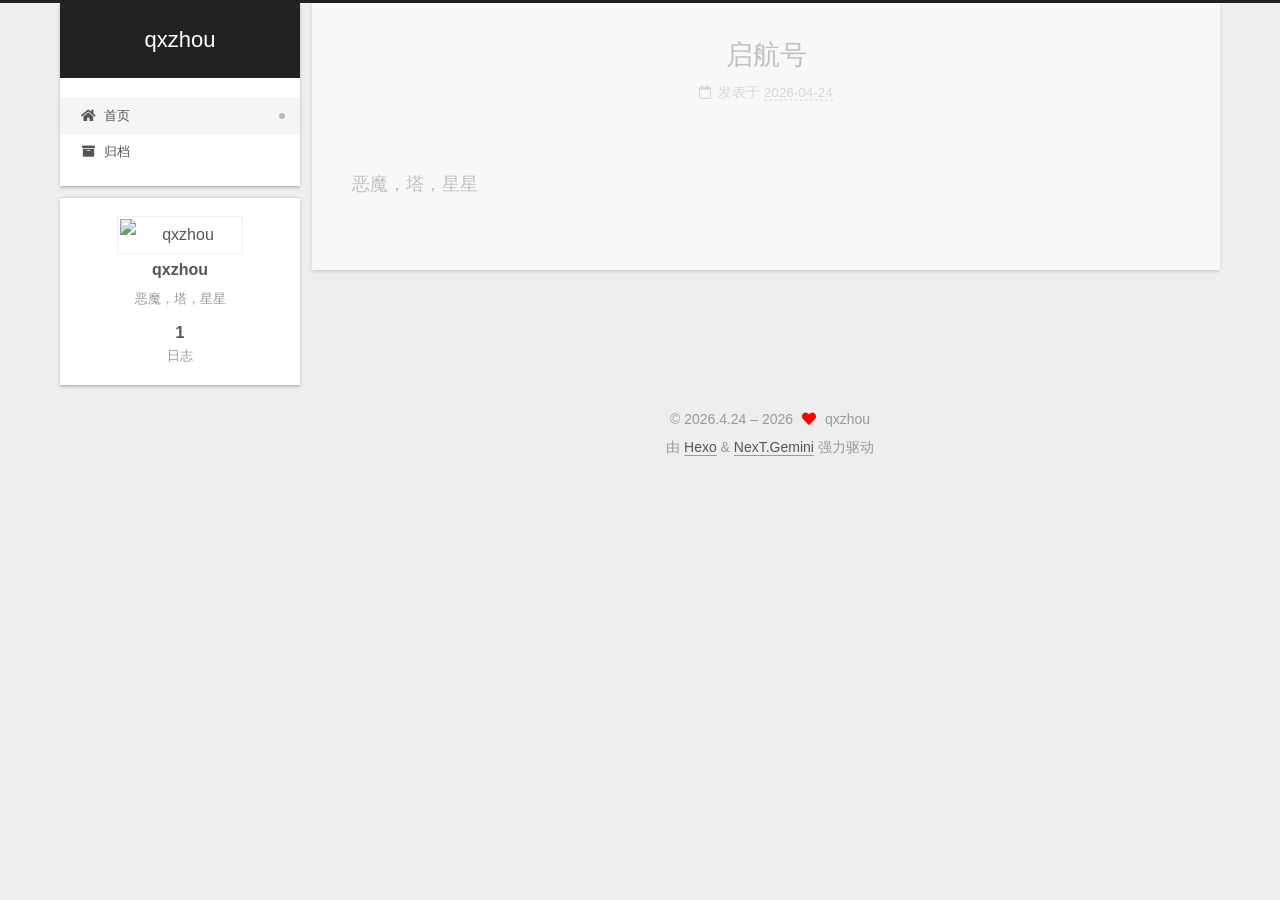
==== commit 20205126: "Site updated: 2026-04-24 17:40:25" ====
--- a/index.html
+++ b/index.html
@@ -20,12 +20,12 @@
     var CONFIG = {"hostname":"example.com","root":"/","scheme":"Gemini","version":"7.8.0","exturl":false,"sidebar":{"position":"left","display":"post","padding":18,"offset":12,"onmobile":false},"copycode":{"enable":false,"show_result":false,"style":null},"back2top":{"enable":true,"sidebar":false,"scrollpercent":false},"bookmark":{"enable":false,"color":"#222","save":"auto"},"fancybox":false,"mediumzoom":false,"lazyload":false,"pangu":false,"comments":{"style":"tabs","active":null,"storage":true,"lazyload":false,"nav":null},"algolia":{"hits":{"per_page":10},"labels":{"input_placeholder":"Search for Posts","hits_empty":"We didn't find any results for the search: ${query}","hits_stats":"${hits} results found in ${time} ms"}},"localsearch":{"enable":false,"trigger":"auto","top_n_per_article":1,"unescape":false,"preload":false},"motion":{"enable":true,"async":false,"transition":{"post_block":"fadeIn","post_header":"slideDownIn","post_body":"slideDownIn","coll_header":"slideLeftIn","sidebar":"slideUpIn"}},"path":"search.xml"};
   </script>
 
-  <meta name="description" content="一个大一新生的胡思乱想">
+  <meta name="description" content="恶魔，塔，星星">
 <meta property="og:type" content="website">
 <meta property="og:title" content="qxzhou">
 <meta property="og:url" content="http://example.com/index.html">
 <meta property="og:site_name" content="qxzhou">
-<meta property="og:description" content="一个大一新生的胡思乱想">
+<meta property="og:description" content="恶魔，塔，星星">
 <meta property="og:locale" content="zh_CN">
 <meta property="article:author" content="qxzhou">
 <meta name="twitter:card" content="summary">
@@ -152,7 +152,7 @@
     <span hidden itemprop="author" itemscope itemtype="http://schema.org/Person">
       <meta itemprop="image" content="/images/avatar.png">
       <meta itemprop="name" content="qxzhou">
-      <meta itemprop="description" content="一个大一新生的胡思乱想">
+      <meta itemprop="description" content="恶魔，塔，星星">
     </span>
 
     <span hidden itemprop="publisher" itemscope itemtype="http://schema.org/Organization">
@@ -263,7 +263,7 @@
     <img class="site-author-image" itemprop="image" alt="qxzhou"
       src="/images/avatar.png">
   <p class="site-author-name" itemprop="name">qxzhou</p>
-  <div class="site-description" itemprop="description">一个大一新生的胡思乱想</div>
+  <div class="site-description" itemprop="description">恶魔，塔，星星</div>
 </div>
 <div class="site-state-wrap motion-element">
   <nav class="site-state">
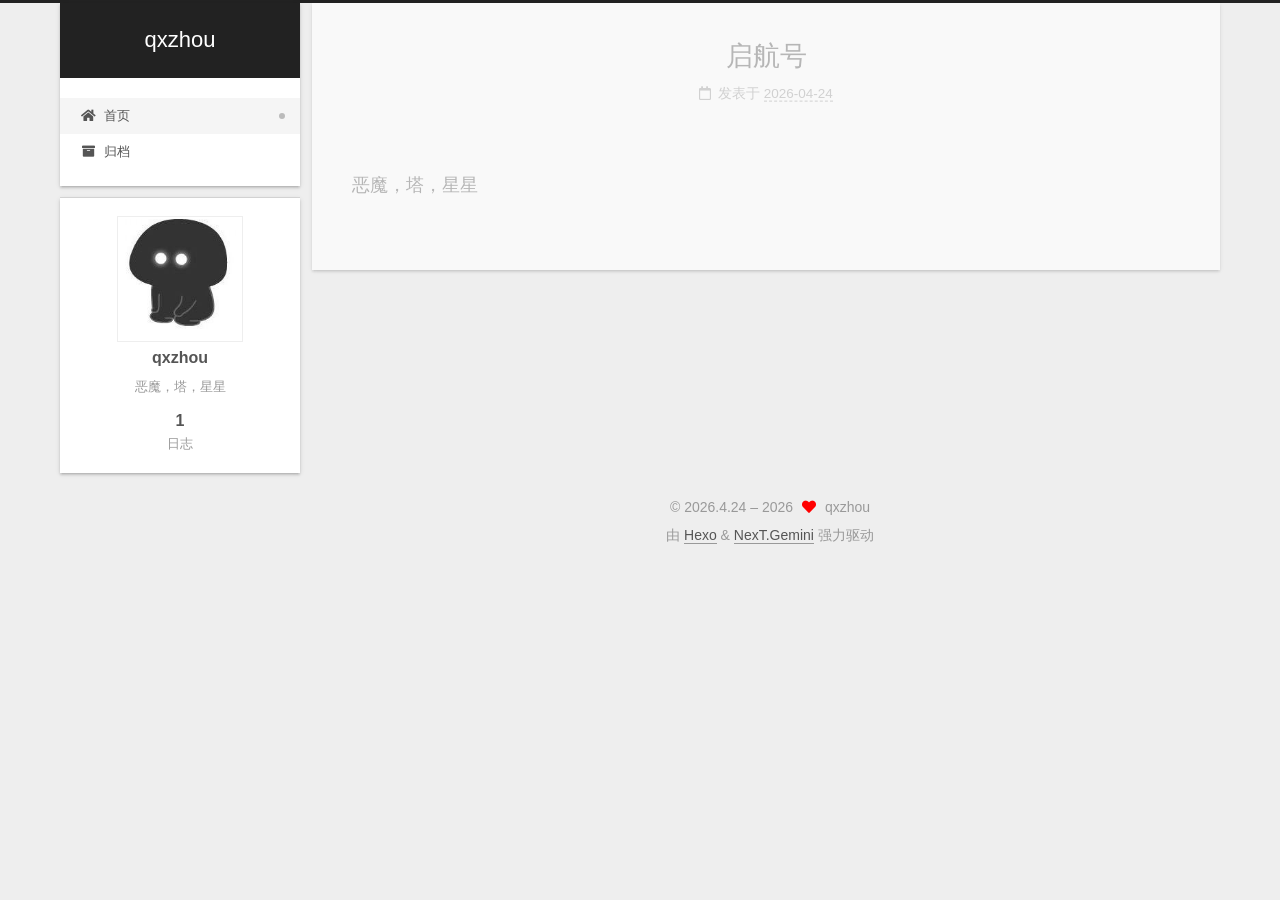
==== commit ff4cc4ea: "Site updated: 2026-04-24 17:46:04" ====
--- a/index.html
+++ b/index.html
@@ -150,7 +150,7 @@
     <link itemprop="mainEntityOfPage" href="http://example.com/2026/04/24/first-blog/">
 
     <span hidden itemprop="author" itemscope itemtype="http://schema.org/Person">
-      <meta itemprop="image" content="/images/avatar.png">
+      <meta itemprop="image" content="/images/avatar.jpg">
       <meta itemprop="name" content="qxzhou">
       <meta itemprop="description" content="恶魔，塔，星星">
     </span>
@@ -261,7 +261,7 @@
       <div class="site-overview-wrap sidebar-panel">
         <div class="site-author motion-element" itemprop="author" itemscope itemtype="http://schema.org/Person">
     <img class="site-author-image" itemprop="image" alt="qxzhou"
-      src="/images/avatar.png">
+      src="/images/avatar.jpg">
   <p class="site-author-name" itemprop="name">qxzhou</p>
   <div class="site-description" itemprop="description">恶魔，塔，星星</div>
 </div>
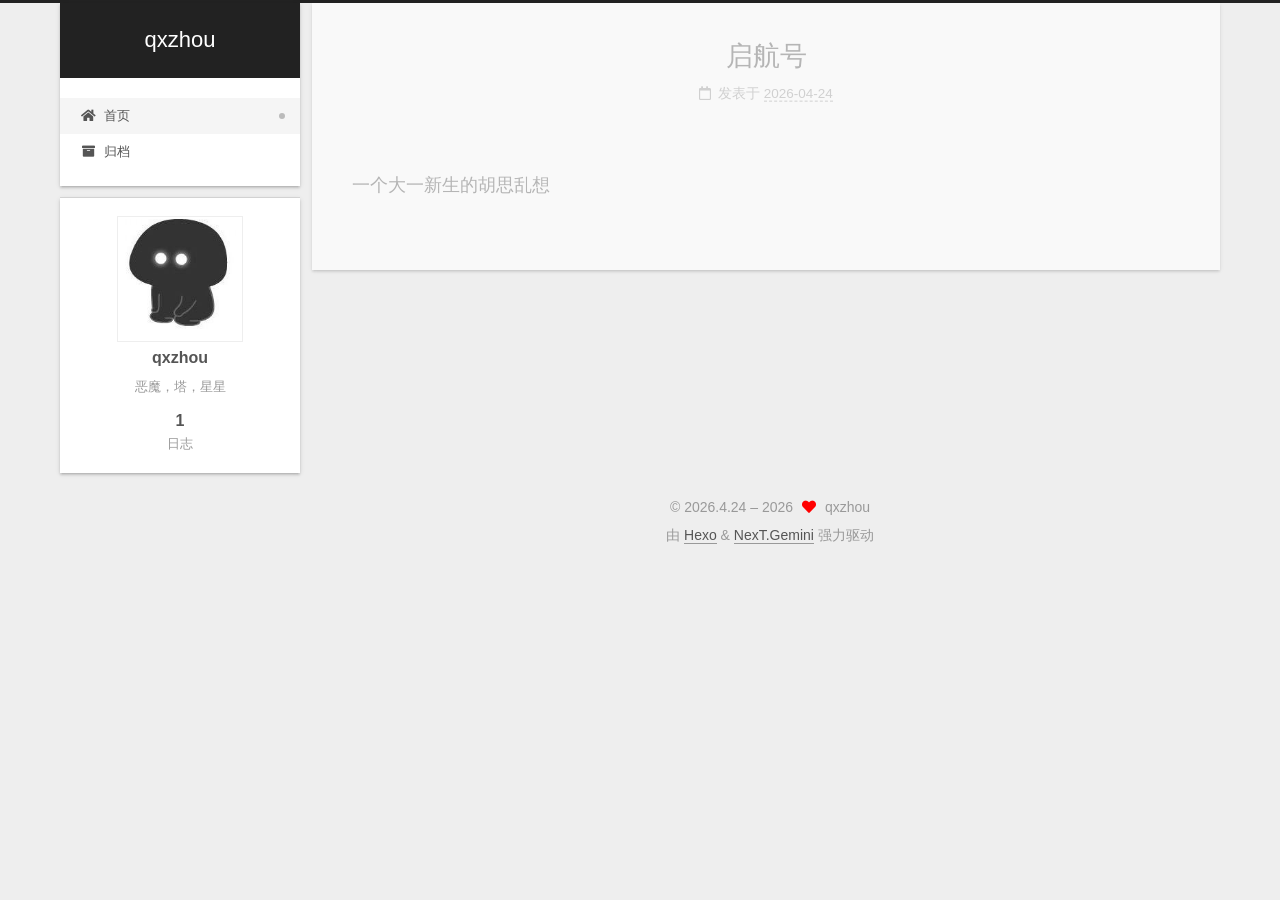
==== commit df171cc9: "Site updated: 2026-04-24 17:47:22" ====
--- a/index.html
+++ b/index.html
@@ -172,7 +172,7 @@
               <span class="post-meta-item-text">发表于</span>
               
 
-              <time title="创建时间：2026-04-24 16:50:11 / 修改时间：17:37:23" itemprop="dateCreated datePublished" datetime="2026-04-24T16:50:11+08:00">2026-04-24</time>
+              <time title="创建时间：2026-04-24 16:50:11 / 修改时间：17:47:19" itemprop="dateCreated datePublished" datetime="2026-04-24T16:50:11+08:00">2026-04-24</time>
             </span>
 
           
@@ -186,7 +186,7 @@
     <div class="post-body" itemprop="articleBody">
 
       
-          <p>恶魔，塔，星星</p>
+          <p>一个大一新生的胡思乱想</p>
 
       
     </div>
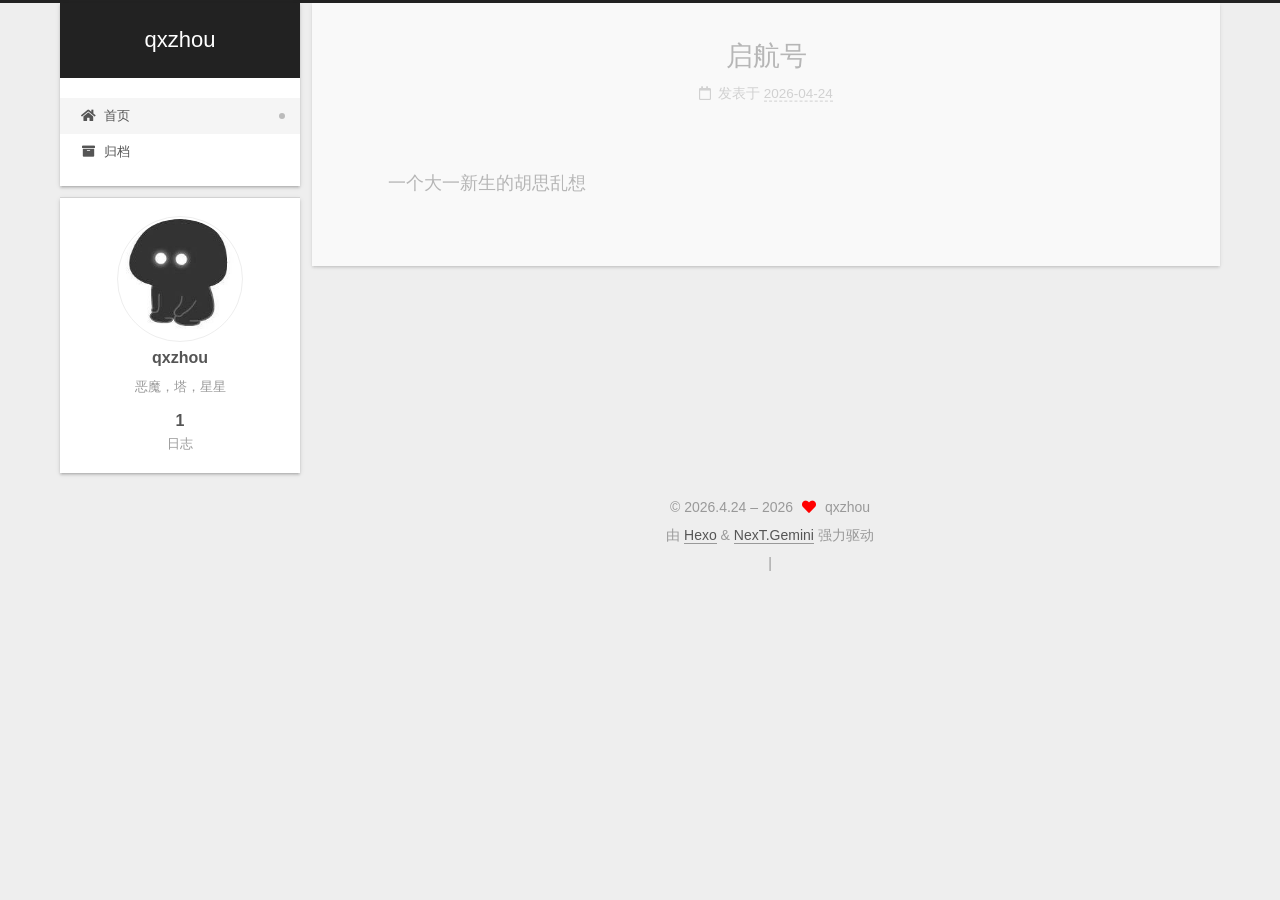
==== commit 9e7febf3: "Site updated: 2026-04-28 14:02:13" ====
--- a/index.html
+++ b/index.html
@@ -12,7 +12,7 @@
 
 <link rel="stylesheet" href="/css/main.css">
 
-
+<link rel="stylesheet" href="https://fonts.cdn.npmmirror.com/css?family=Noto Serif SC:300,300italic,400,400italic,700,700italic|Montserrat, Noto Serif SC:300,300italic,400,400italic,700,700italic&display=swap&subset=latin,latin-ext">
 <link rel="stylesheet" href="/lib/font-awesome/css/all.min.css">
 
 <script id="hexo-configurations">
@@ -308,6 +308,26 @@
   </div>
 
         
+<div class="busuanzi-count">
+  <script async src="https://busuanzi.ibruce.info/busuanzi/2.3/busuanzi.pure.mini.js"></script>
+    <span class="post-meta-item" id="busuanzi_container_site_uv" style="display: none;">
+      <span class="post-meta-item-icon">
+        <i class="fa fa-user"></i>
+      </span>
+      <span class="site-uv" title="总访客量">
+        <span id="busuanzi_value_site_uv"></span>
+      </span>
+    </span>
+    <span class="post-meta-divider">|</span>
+    <span class="post-meta-item" id="busuanzi_container_site_pv" style="display: none;">
+      <span class="post-meta-item-icon">
+        <i class="fa fa-eye"></i>
+      </span>
+      <span class="site-pv" title="总访问量">
+        <span id="busuanzi_value_site_pv"></span>
+      </span>
+    </span>
+</div>
 
 
 
@@ -358,5 +378,6 @@
 
   
 
+
 </body>
 </html>
--- a/css/main.css
+++ b/css/main.css
@@ -177,7 +177,7 @@
 body {
   background: var(--body-bg-color);
   color: var(--text-color);
-  font-family: 'Lato', "PingFang SC", "Microsoft YaHei", sans-serif;
+  font-family: 'Noto Serif SC', "PingFang SC", "Microsoft YaHei", sans-serif;
   font-size: 1em;
   line-height: 2;
 }
@@ -193,7 +193,7 @@
 h4,
 h5,
 h6 {
-  font-family: 'Lato', "PingFang SC", "Microsoft YaHei", sans-serif;
+  font-family: 'Noto Serif SC', "PingFang SC", "Microsoft YaHei", sans-serif;
   font-weight: bold;
   line-height: 1.5;
   margin: 20px 0 15px;
@@ -985,7 +985,7 @@
   color: var(--brand-hover-color);
 }
 .site-title {
-  font-family: 'Lato', "PingFang SC", "Microsoft YaHei", sans-serif;
+  font-family: 'Montserrat, Noto Serif SC', 'Noto Serif SC', "PingFang SC", "Microsoft YaHei", sans-serif;
   font-size: 1.375em;
   font-weight: normal;
   margin: 0;
@@ -1141,6 +1141,7 @@
   margin: 0 auto;
   max-width: 120px;
   padding: 2px;
+  border-radius: 50%;
 }
 .site-author-name {
   color: var(--text-color);
@@ -1168,7 +1169,7 @@
 }
 .links-of-author a::before,
 .links-of-author span.exturl::before {
-  background: #ffff29;
+  background: #acff32;
   border-radius: 50%;
   content: ' ';
   display: inline-block;
@@ -1512,7 +1513,7 @@
   }
 }
 .post-body {
-  font-family: 'Lato', "PingFang SC", "Microsoft YaHei", sans-serif;
+  font-family: 'Noto Serif SC', "PingFang SC", "Microsoft YaHei", sans-serif;
   overflow-wrap: break-word;
   word-wrap: break-word;
 }
@@ -1810,7 +1811,7 @@
 }
 .posts-expand .post-meta {
   color: #999;
-  font-family: 'Lato', "PingFang SC", "Microsoft YaHei", sans-serif;
+  font-family: 'Noto Serif SC', "PingFang SC", "Microsoft YaHei", sans-serif;
   font-size: 0.75em;
   margin: 3px 0 60px 0;
   text-align: center;
@@ -2563,3 +2564,9 @@
     margin: 8px 0 0;
   }
 }
+.post-body {
+  line-height: 1.8;
+}
+.post-body p {
+  text-indent: 2em;
+}
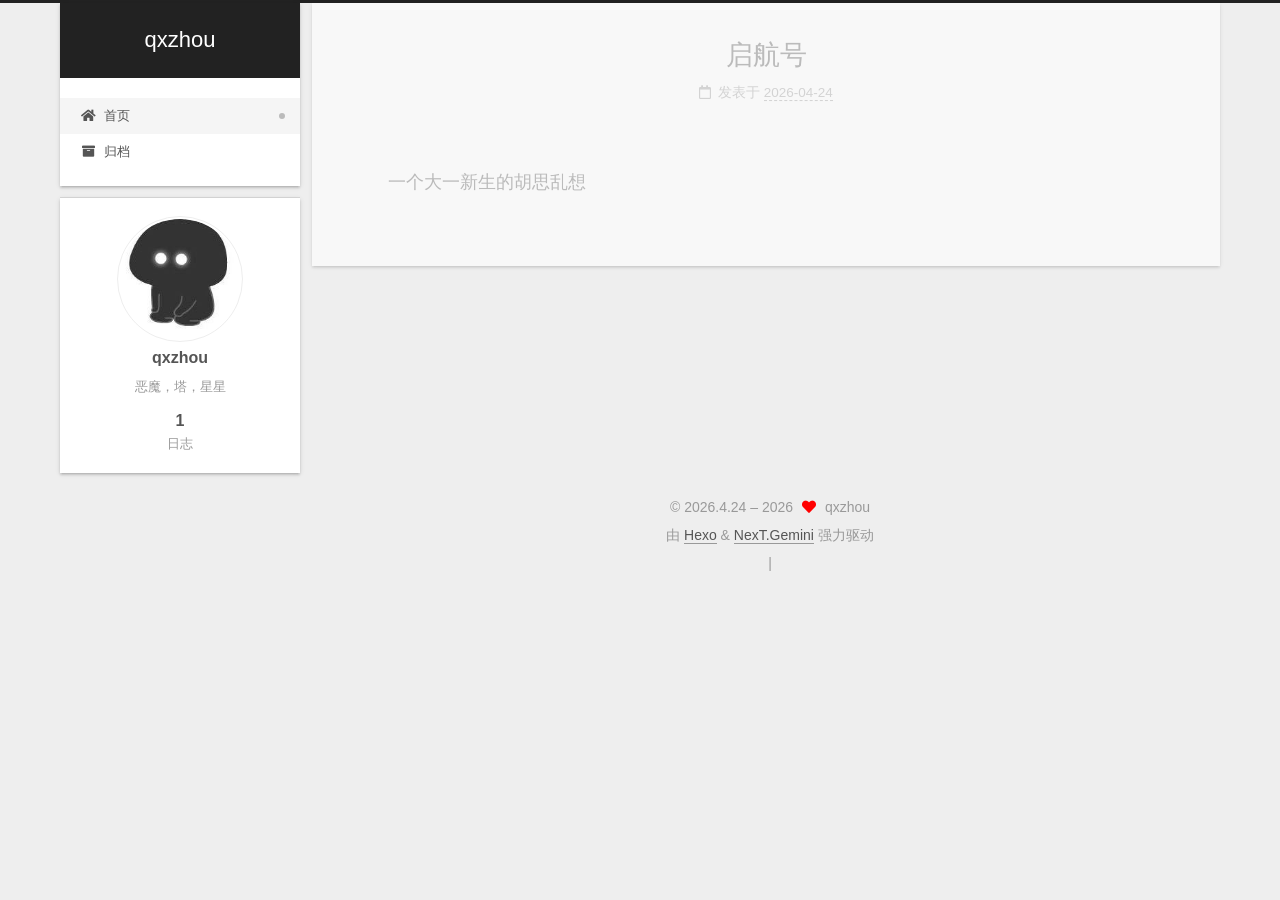
==== commit 94f328a4: "Site updated: 2026-04-28 14:12:14" ====
--- a/index.html
+++ b/index.html
@@ -12,7 +12,7 @@
 
 <link rel="stylesheet" href="/css/main.css">
 
-<link rel="stylesheet" href="https://fonts.cdn.npmmirror.com/css?family=Noto Serif SC:300,300italic,400,400italic,700,700italic|Montserrat, Noto Serif SC:300,300italic,400,400italic,700,700italic&display=swap&subset=latin,latin-ext">
+<link rel="stylesheet" href="https://fonts.cdn.npmmirror.com/css?family=Source Han Serif SC:300,300italic,400,400italic,700,700italic|Montserrat, Source Han Serif SC:300,300italic,400,400italic,700,700italic&display=swap&subset=latin,latin-ext">
 <link rel="stylesheet" href="/lib/font-awesome/css/all.min.css">
 
 <script id="hexo-configurations">
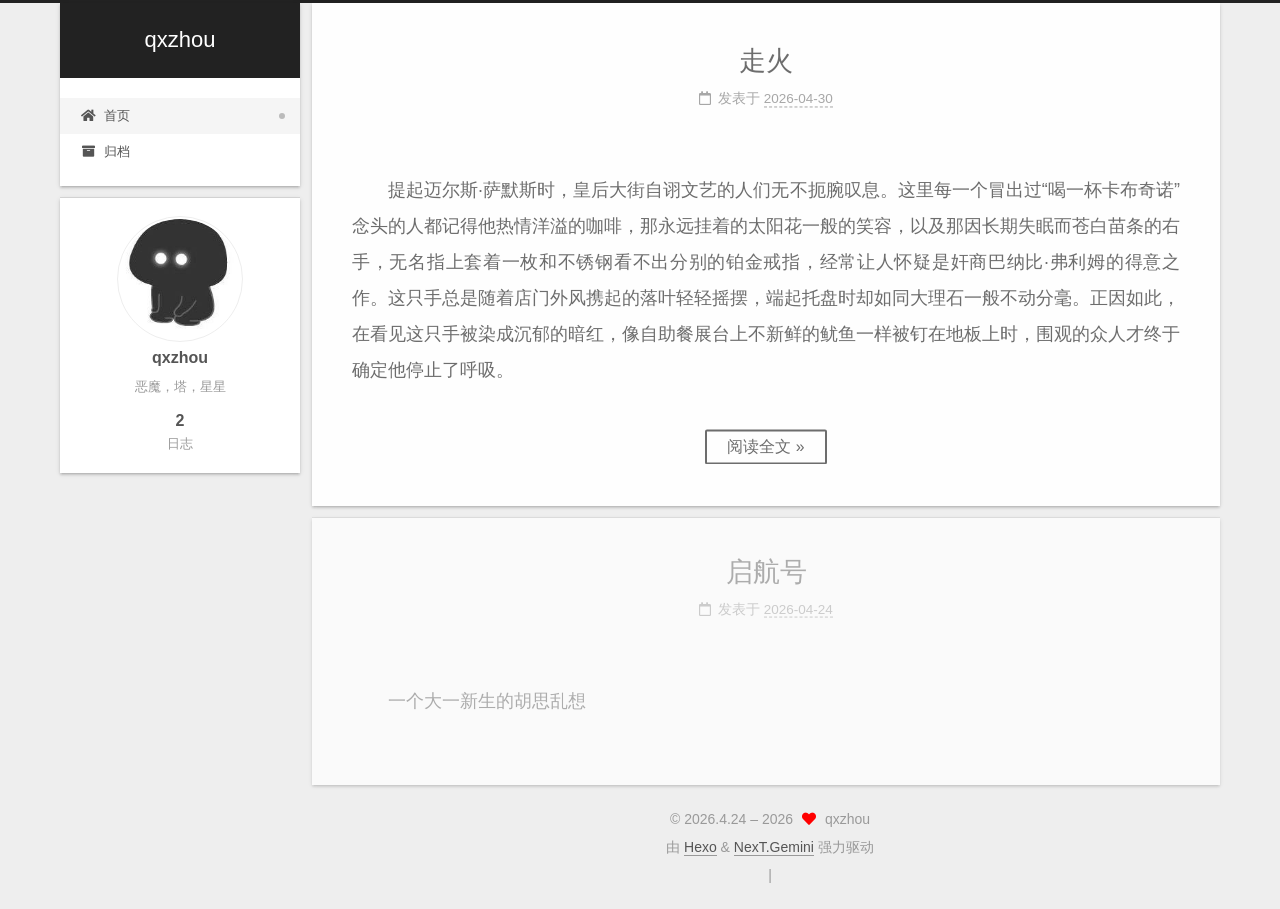
==== commit c14f5407: "Site updated: 2026-04-30 13:09:33" ====
--- a/index.html
+++ b/index.html
@@ -12,7 +12,7 @@
 
 <link rel="stylesheet" href="/css/main.css">
 
-<link rel="stylesheet" href="https://fonts.cdn.npmmirror.com/css?family=Source Han Serif SC:300,300italic,400,400italic,700,700italic|Montserrat, Source Han Serif SC:300,300italic,400,400italic,700,700italic&display=swap&subset=latin,latin-ext">
+<link rel="stylesheet" href="https://fonts.cdn.npmmirror.com/css?family=Noto Serif SC:300,300italic,400,400italic,700,700italic|Montserrat, Noto Serif SC:300,300italic,400,400italic,700,700italic&display=swap&subset=latin,latin-ext">
 <link rel="stylesheet" href="/lib/font-awesome/css/all.min.css">
 
 <script id="hexo-configurations">
@@ -143,6 +143,71 @@
 
           <div class="content index posts-expand">
             
+      
+  
+  
+  <article itemscope itemtype="http://schema.org/Article" class="post-block" lang="zh-CN">
+    <link itemprop="mainEntityOfPage" href="http://example.com/2026/04/30/misfire/">
+
+    <span hidden itemprop="author" itemscope itemtype="http://schema.org/Person">
+      <meta itemprop="image" content="/images/avatar.jpg">
+      <meta itemprop="name" content="qxzhou">
+      <meta itemprop="description" content="恶魔，塔，星星">
+    </span>
+
+    <span hidden itemprop="publisher" itemscope itemtype="http://schema.org/Organization">
+      <meta itemprop="name" content="qxzhou">
+    </span>
+      <header class="post-header">
+        <h2 class="post-title" itemprop="name headline">
+          
+            <a href="/2026/04/30/misfire/" class="post-title-link" itemprop="url">走火</a>
+        </h2>
+
+        <div class="post-meta">
+            <span class="post-meta-item">
+              <span class="post-meta-item-icon">
+                <i class="far fa-calendar"></i>
+              </span>
+              <span class="post-meta-item-text">发表于</span>
+
+              <time title="创建时间：2026-04-30 13:09:24" itemprop="dateCreated datePublished" datetime="2026-04-30T13:09:24+08:00">2026-04-30</time>
+            </span>
+
+          
+
+        </div>
+      </header>
+
+    
+    
+    
+    <div class="post-body" itemprop="articleBody">
+
+      
+          <p>提起迈尔斯·萨默斯时，皇后大街自诩文艺的人们无不扼腕叹息。这里每一个冒出过“喝一杯卡布奇诺”念头的人都记得他热情洋溢的咖啡，那永远挂着的太阳花一般的笑容，以及那因长期失眠而苍白苗条的右手，无名指上套着一枚和不锈钢看不出分别的铂金戒指，经常让人怀疑是奸商巴纳比·弗利姆的得意之作。这只手总是随着店门外风携起的落叶轻轻摇摆，端起托盘时却如同大理石一般不动分毫。正因如此，在看见这只手被染成沉郁的暗红，像自助餐展台上不新鲜的鱿鱼一样被钉在地板上时，围观的众人才终于确定他停止了呼吸。</p>
+          <!--noindex-->
+            <div class="post-button">
+              <a class="btn" href="/2026/04/30/misfire/#more" rel="contents">
+                阅读全文 &raquo;
+              </a>
+            </div>
+          <!--/noindex-->
+        
+      
+    </div>
+
+    
+    
+    
+      <footer class="post-footer">
+        <div class="post-eof"></div>
+      </footer>
+  </article>
+  
+  
+  
+
       
   
   
@@ -270,7 +335,7 @@
       <div class="site-state-item site-state-posts">
           <a href="/archives/">
         
-          <span class="site-state-item-count">1</span>
+          <span class="site-state-item-count">2</span>
           <span class="site-state-item-name">日志</span>
         </a>
       </div>
--- a/css/main.css
+++ b/css/main.css
@@ -1169,7 +1169,7 @@
 }
 .links-of-author a::before,
 .links-of-author span.exturl::before {
-  background: #acff32;
+  background: #a2f103;
   border-radius: 50%;
   content: ' ';
   display: inline-block;
@@ -2142,6 +2142,14 @@
 .tag-cloud a:hover {
   color: var(--link-hover-color) !important;
 }
+.gt-header a,
+.gt-comments a,
+.gt-popup a {
+  border-bottom: none;
+}
+.gt-container .gt-popup .gt-action.is--active::before {
+  top: 0.7em;
+}
 .header {
   margin: 0 auto;
   position: relative;
@@ -2565,8 +2573,39 @@
   }
 }
 .post-body {
-  line-height: 1.8;
+  line-height: 2;
 }
 .post-body p {
   text-indent: 2em;
 }
+/* 调整 Gitalk 评论的整体字体 */
+.gt-container {
+  font-family: "PingFang SC", "Microsoft YaHei", system-ui, sans-serif;
+  font-size: 16px; /* 默认16px比较大，你可以改小，如14px[reference:3][reference:4] */
+}
+/* 调整评论正文的特定元素 */
+.gt-container .gt-comment-content,
+.gt-container .gt-comment-body {
+  font-size: 15px;
+  line-height: 1.6; /* 行间距，让阅读更舒适 */
+}
+/* 调整评论者信息和发布时间 */
+.gt-container .gt-comment-username,
+.gt-container .gt-comment-date {
+  font-size: 13px;
+  font-weight: normal;
+  color: #3498db; /* 可以调整颜色 */
+}
+/* 调整“说点什么”的提示文本 */
+.gt-container .gt-header-textarea::placeholder {
+  font-size: 14px;
+  color: #999;
+}
+.gt-container .gt-btn-login,
+.gt-container .gt-btn-public {
+  background-color: #2c3e50 !important;
+  border-color: #2c3e50 !important;
+}
+.gt-container .gt-svg svg {
+  fill: #3498db !important;
+}
